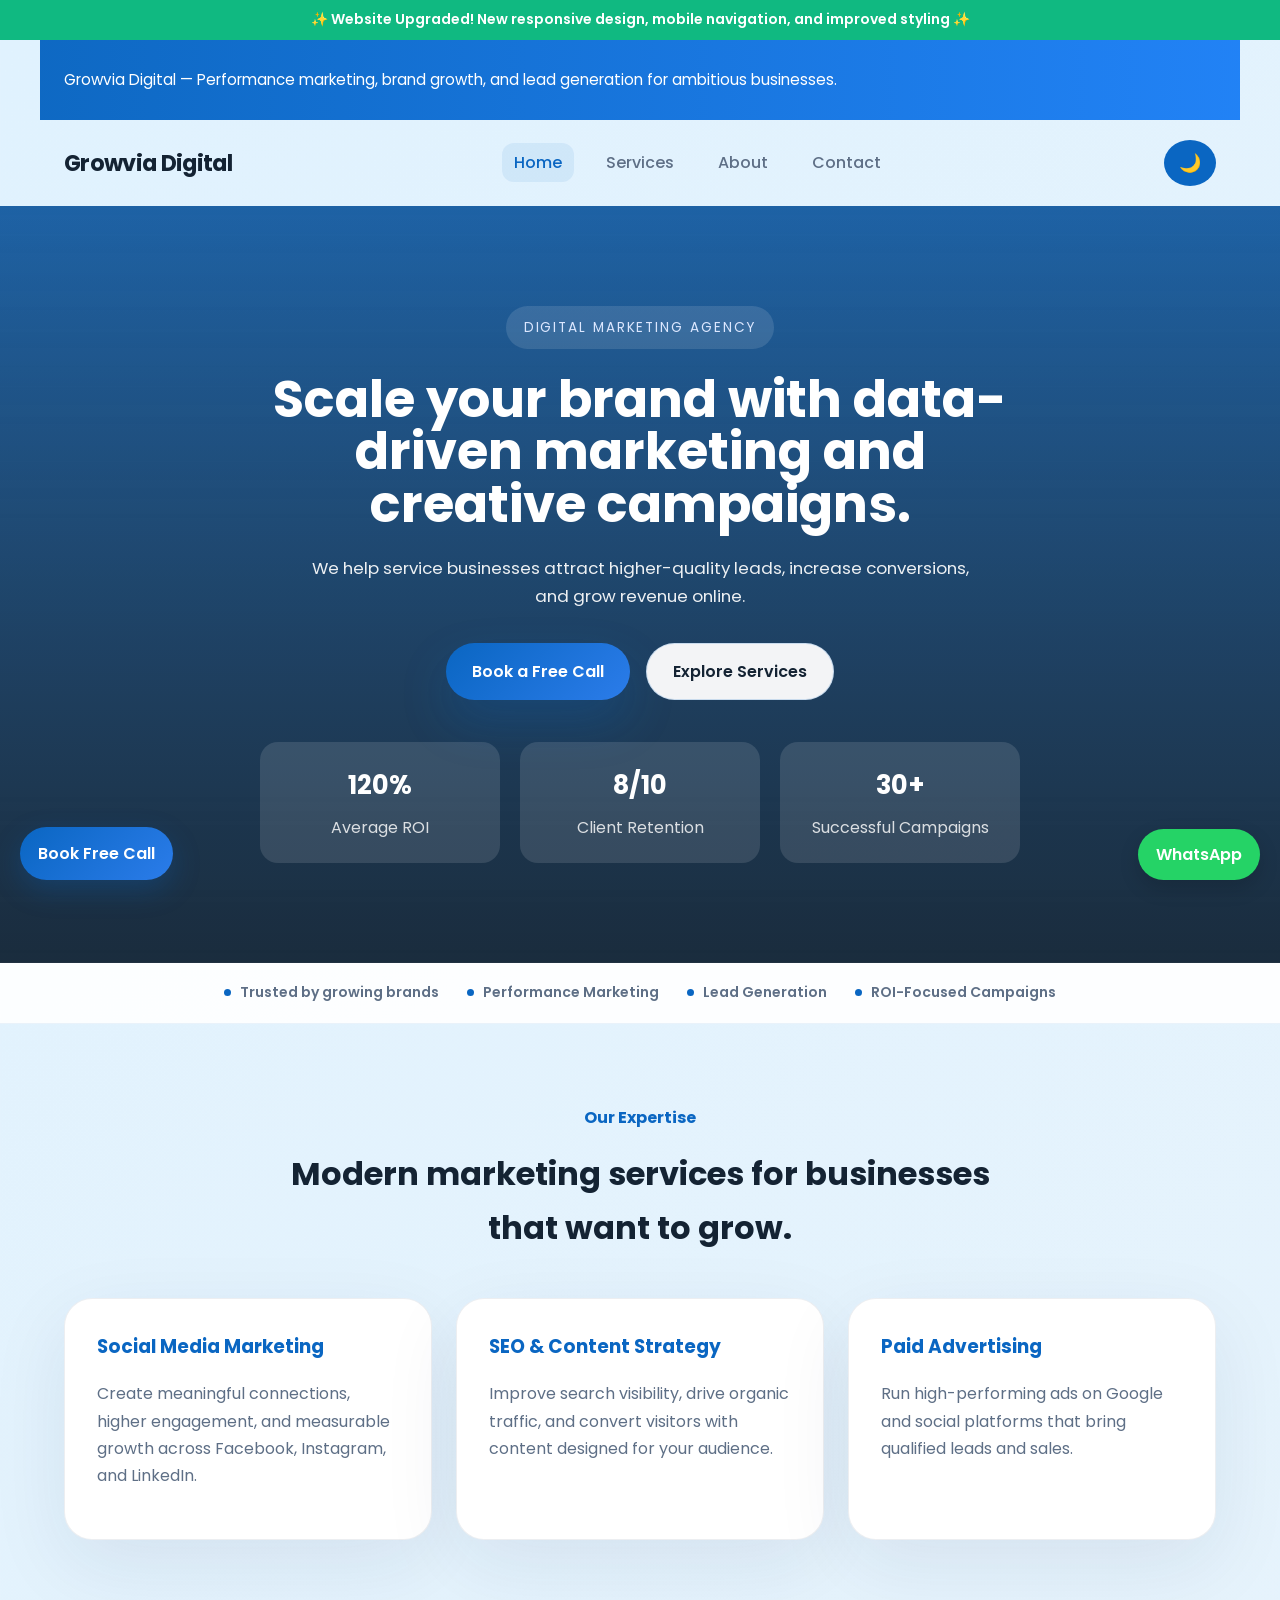
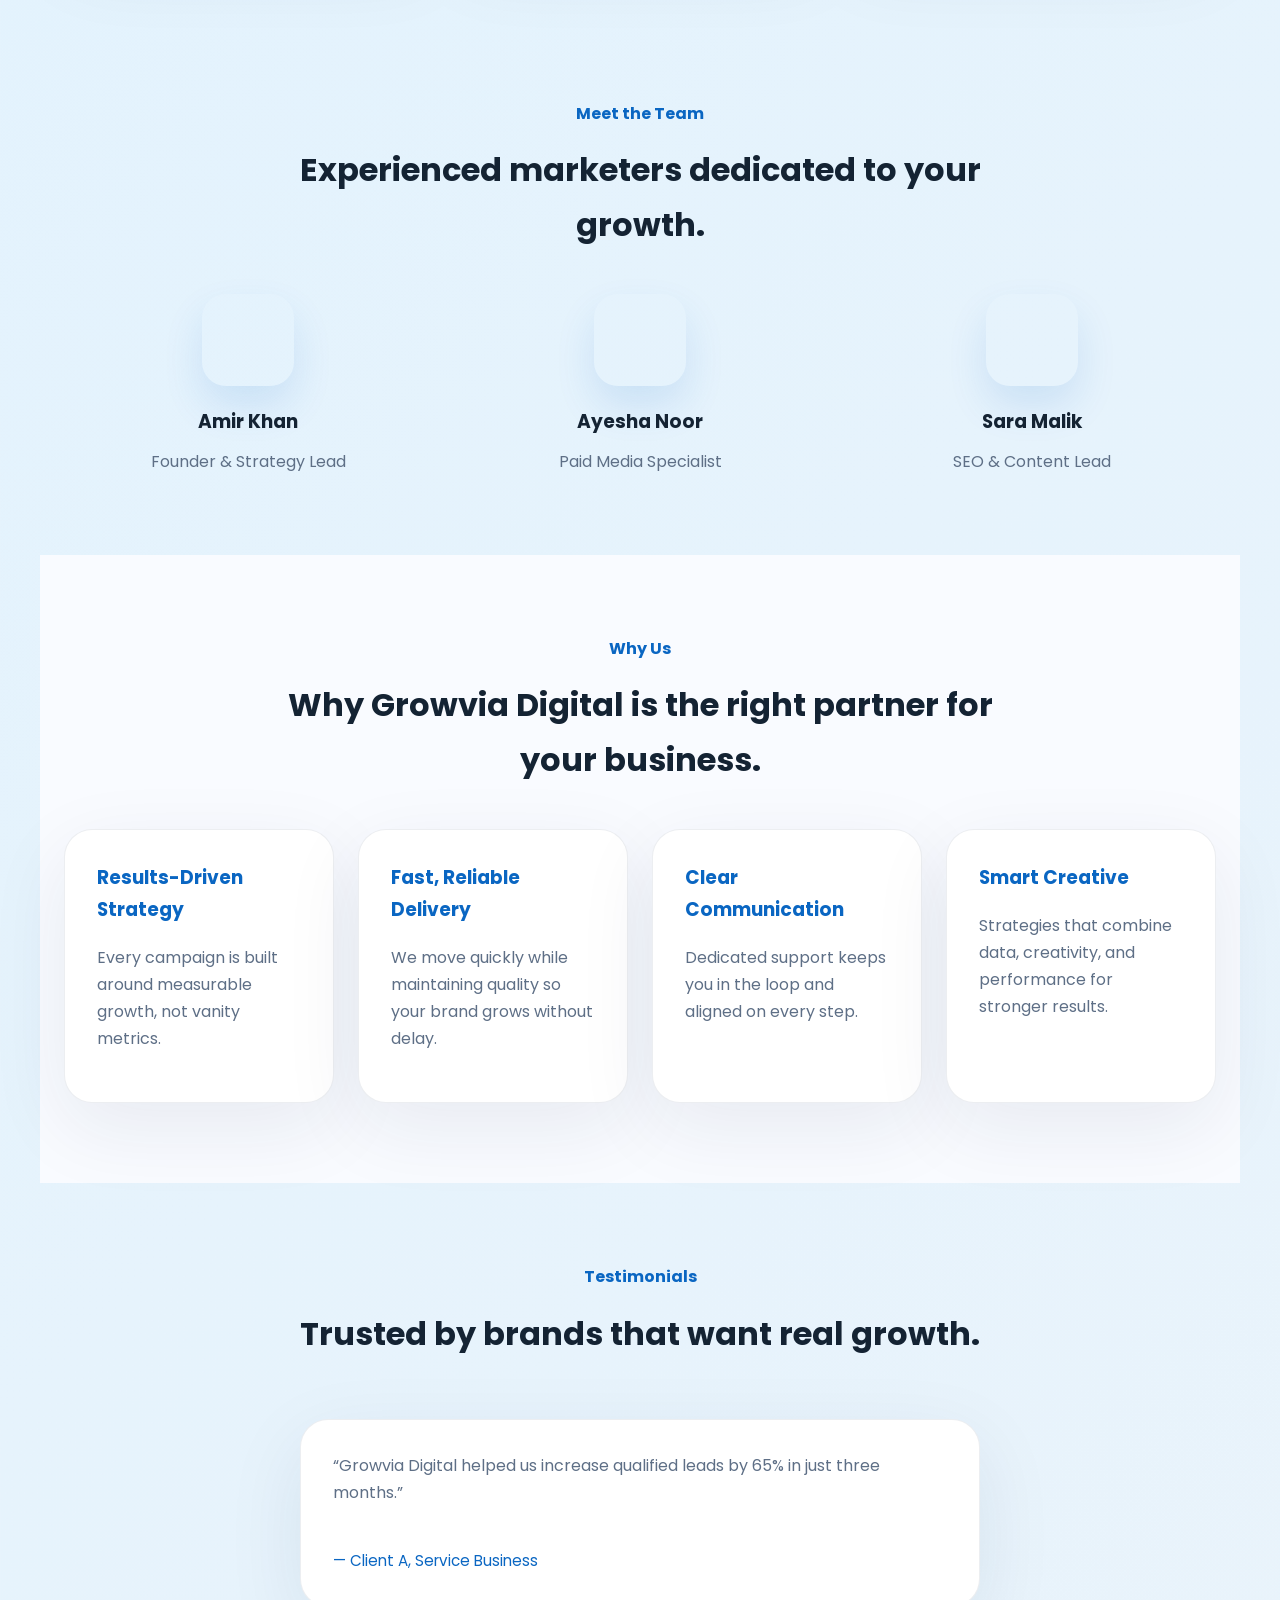
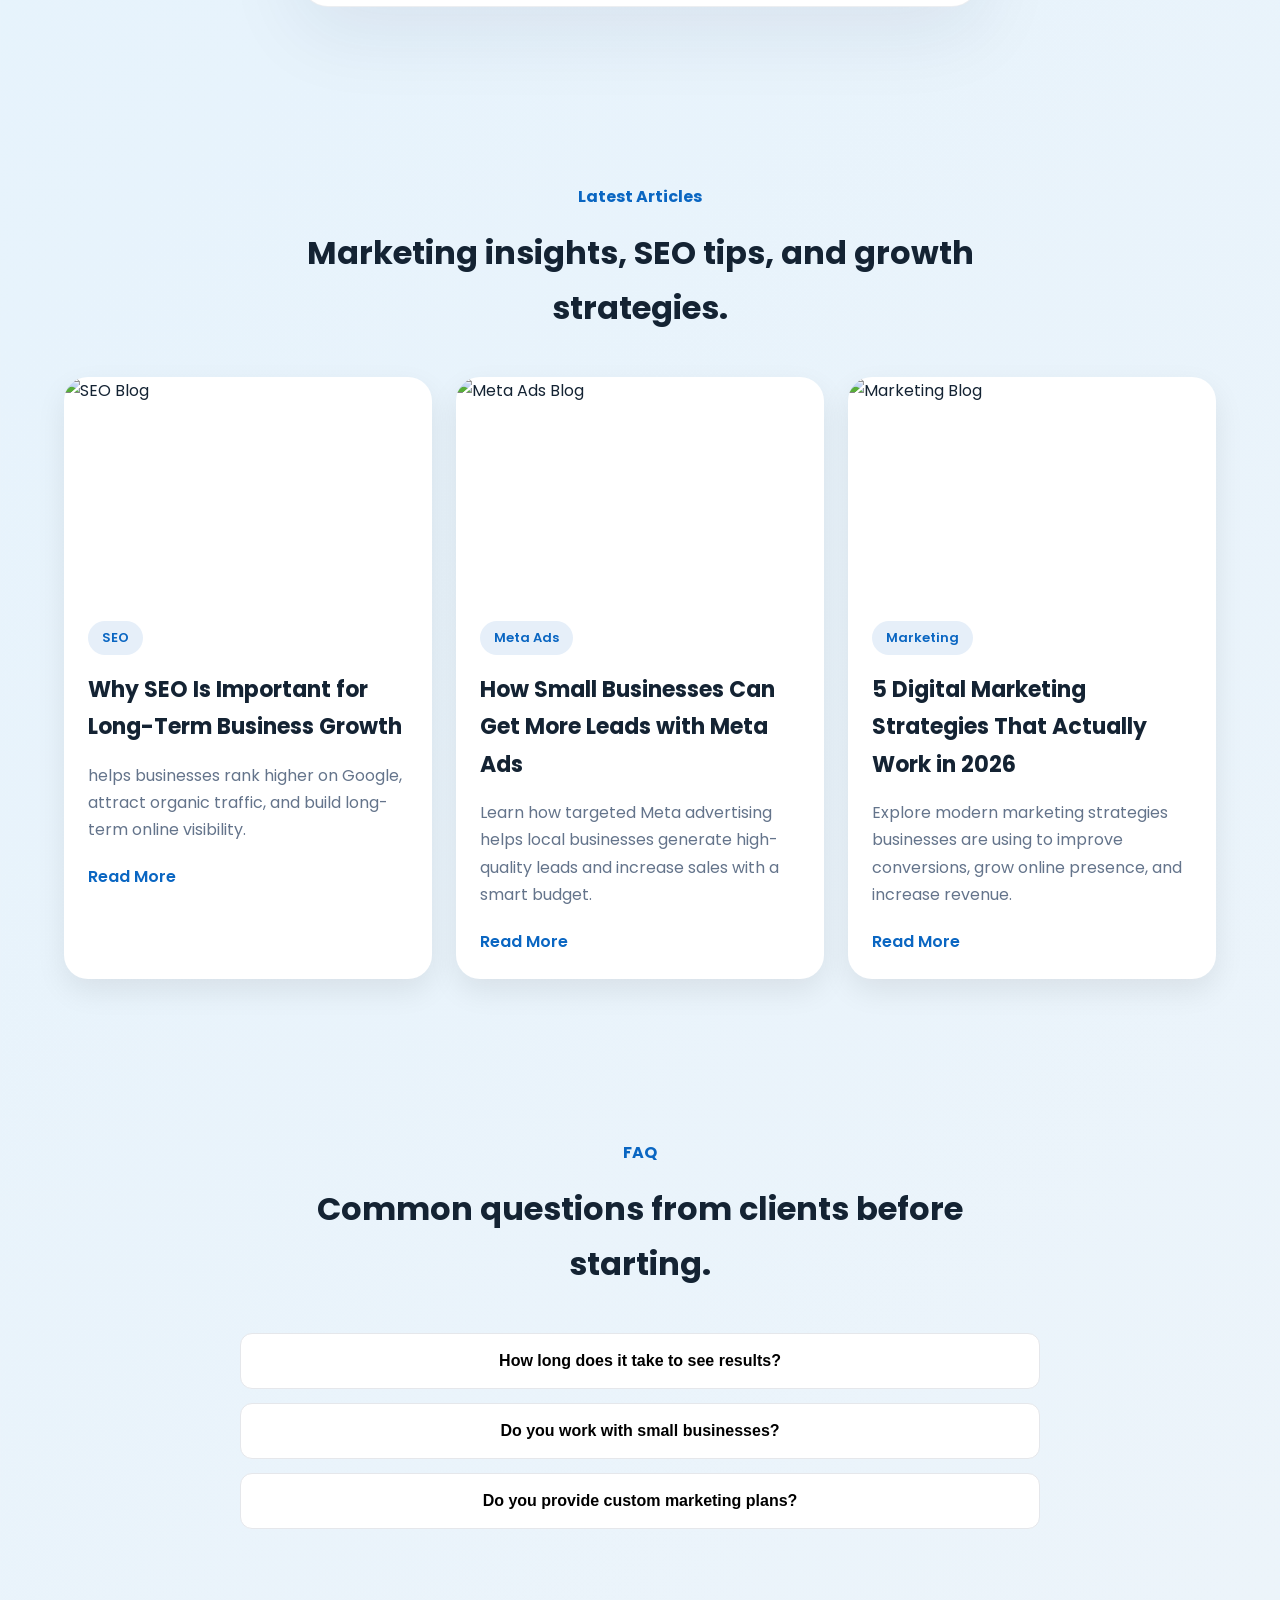
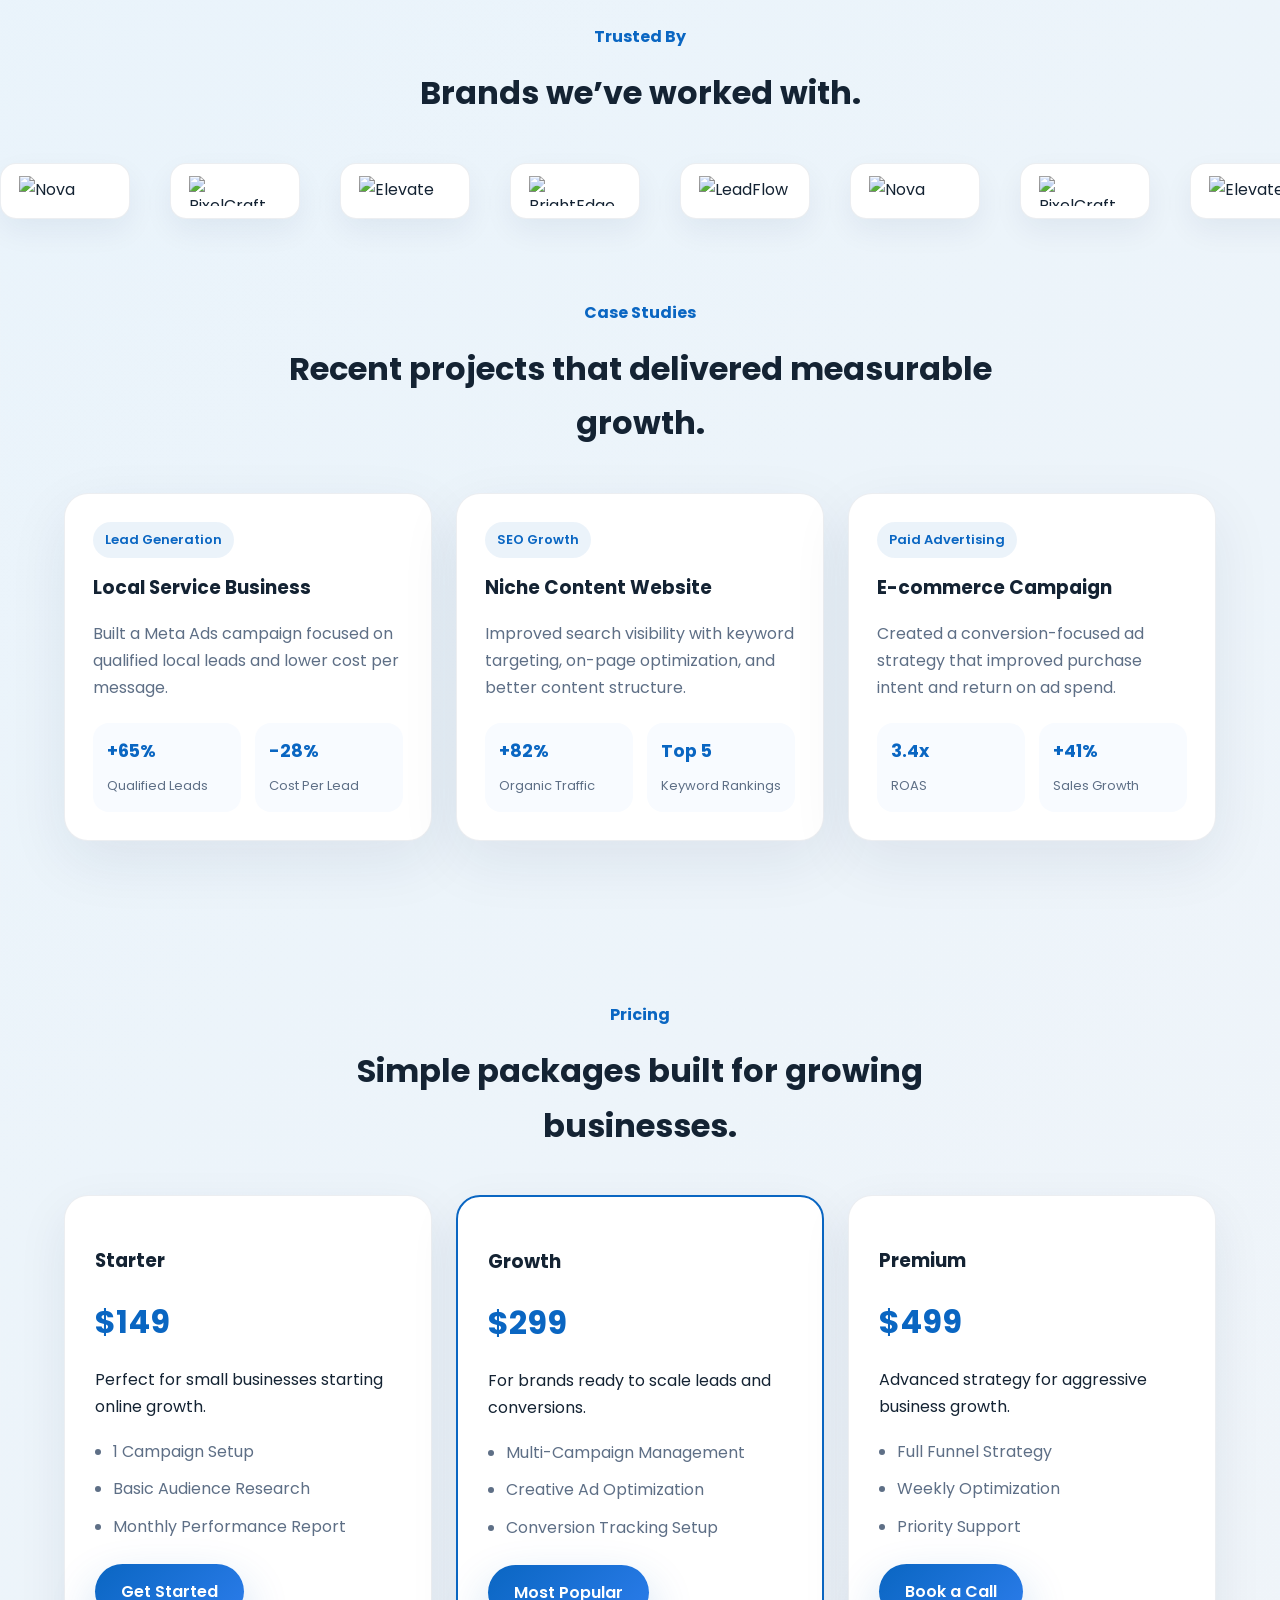
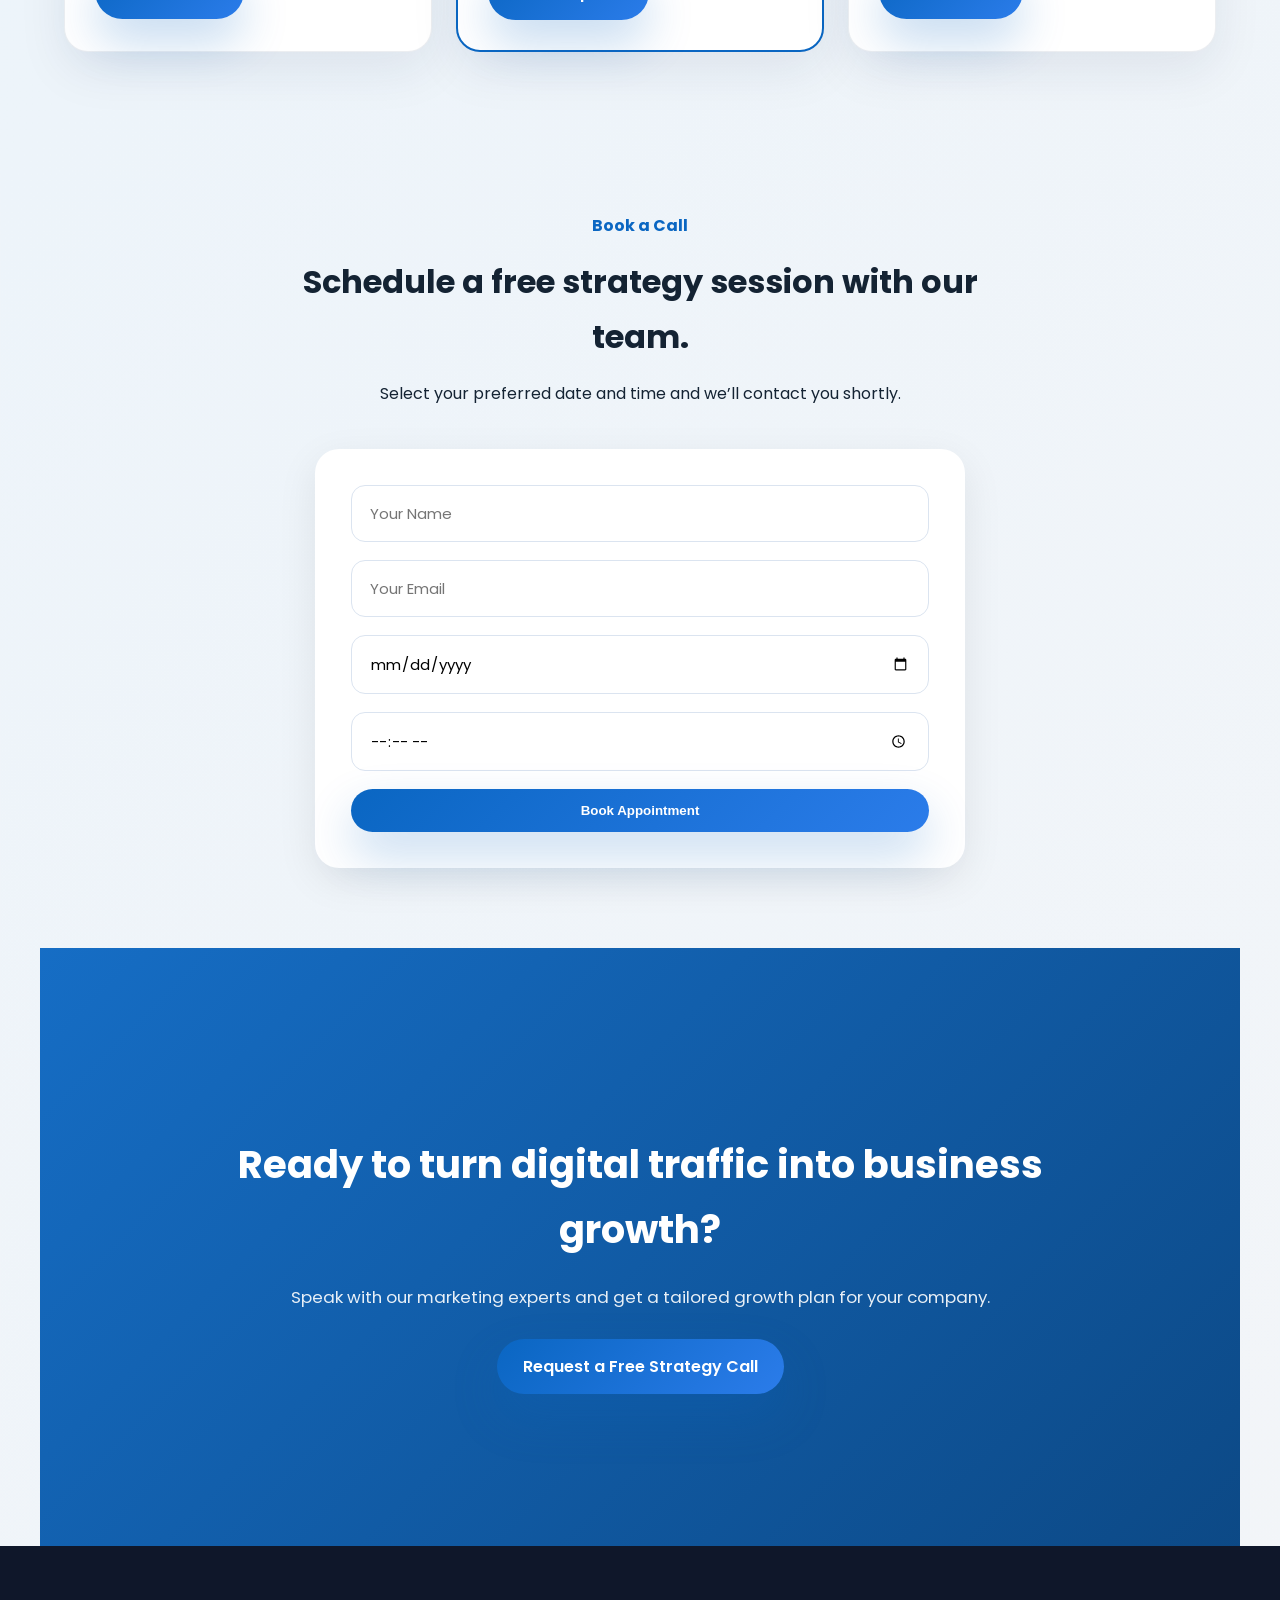
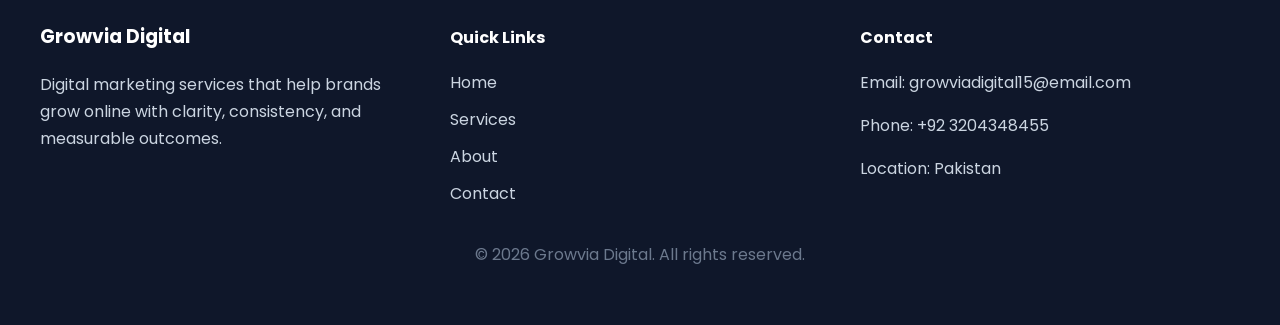
==== index.html @ 0772d3e8 "FIXED INDEX.HTML" ====
<!DOCTYPE html>
<html lang="en">
<head>
  <meta charset="UTF-8">
  <meta name="viewport" content="width=device-width, initial-scale=1.0">
  <meta name="description" content="Growvia Digital helps businesses grow online with performance marketing, SEO, and paid media services.">
  <meta name="theme-color" content="#0a66c2">
  <title>Growvia Digital | Digital Marketing Agency</title>
  <link rel="preconnect" href="https://fonts.googleapis.com">
  <link rel="preconnect" href="https://fonts.gstatic.com" crossorigin>
  <link href="https://fonts.googleapis.com/css2?family=Poppins:wght@300;400;500;600;700&display=swap" rel="stylesheet">
  <link rel="stylesheet" href="style.css?v=2">
</head>
<body>
  <div style="background: #10b981; color: white; text-align: center; padding: 8px; font-size: 14px; font-weight: 600;">
    ✨ Website Upgraded! New responsive design, mobile navigation, and improved styling ✨
  </div>
    <div class="topbar">
      <p>Growvia Digital — Performance marketing, brand growth, and lead generation for ambitious businesses.</p>
    </div>
    <nav class="navbar" aria-label="Main navigation">
      <a href="index.html" class="brand">Growvia Digital</a>
      <button class="menu-toggle" aria-label="Toggle navigation" aria-expanded="false">
        <span></span>
      </button>
      <ul class="nav-links" id="navLinks">
      <li class="dropdown"> 
      <a href="index.html" class="active">Home</a>
    <ul class="dropdown-menu">
      <li><a href="index.html#hero">Hero Section</a></li>
      <li><a href="index.html#services-preview">Services</a></li>
      <li><a href="index.html#cta">Call To Action</a></li>
    </ul>
  </li>

  <li class="dropdown">
    <a href="services.html">Services</a>
    <ul class="dropdown-menu">
      <li><a href="services.html#seo">SEO</a></li>
      <li><a href="services.html#meta-ads">Meta Ads</a></li>
      <li><a href="services.html#web-design">Web Design</a></li>
    </ul>
  </li>

  <li class="dropdown">
    <a href="about.html">About</a>
    <ul class="dropdown-menu">
      <li><a href="about.html#about-us">About Us</a></li>
      <li><a href="about.html#mission">Mission</a></li>
      <li><a href="about.html#team">Team</a></li>
    </ul>
  </li>

  <li class="dropdown">
    <a href="contact.html">Contact</a>
    <ul class="dropdown-menu">
      <li><a href="contact.html#contact-form">Form</a></li>
      <li><a href="contact.html#contact-info">Info</a></li>
      <li><a href="contact.html#map">Map</a></li>
    </ul>
  </li>
</ul>
<button class="menu-toggle" aria-label="Toggle navigation" aria-expanded="false">
  <span></span>
</button>

<button id="themeToggle" class="theme-toggle">
  🌙
</button>
    </nav>
  
  <main>
    <section id="hero" class="hero hero-home">
      <div class="hero-content">
        <span class="hero-badge">Digital Marketing Agency</span>
        <h1>Scale your brand with data-driven marketing and creative campaigns.</h1>
        <p>We help service businesses attract higher-quality leads, increase conversions, and grow revenue online.</p>
        <div class="hero-actions">
          <a href="contact.html" class="btn btn-primary">Book a Free Call</a>
          <a href="#services-preview" class="btn btn-secondary">Explore Services</a>
        </div>
        <div class="hero-stats">
  <div>
    <strong class="counter" data-target="120">0</strong>
    <span>Average ROI</span>
  </div>

  <div>
    <strong class="counter" data-target="8">0</strong>
    <span>Client Retention</span>
  </div>

  <div>
    <strong class="counter" data-target="30">0</strong>
    <span>Successful Campaigns</span>
  </div>
</div>
</section>
<section class="trust-strip reveal">
  <div class="trust-container">
    <span>Trusted by growing brands</span>
    <span>Performance Marketing</span>
    <span>Lead Generation</span>
    <span>ROI-Focused Campaigns</span>
  </div>
</section>

    <section id="services-preview" class="section reveal">
      <div class="section-header">
        <span class="section-label">Our Expertise</span>
        <h2>Modern marketing services for businesses that want to grow.</h2>
      </div>
      <div class="services-grid">
        <article class="service-card">
          <h3>Social Media Marketing</h3>
          <p>Create meaningful connections, higher engagement, and measurable growth across Facebook, Instagram, and LinkedIn.</p>
        </article>
        <article class="service-card">
          <h3>SEO & Content Strategy</h3>
          <p>Improve search visibility, drive organic traffic, and convert visitors with content designed for your audience.</p>
        </article>
        <article class="service-card">
          <h3>Paid Advertising</h3>
          <p>Run high-performing ads on Google and social platforms that bring qualified leads and sales.</p>
        </article>
      </div>
      </div>
    </section>

    <section class="section team-section reveal">
      <div class="section-header">
        <span class="section-label">Meet the Team</span>
        <h2>Experienced marketers dedicated to your growth.</h2>
      </div>
      <div class="team-grid">
        <article class="team-card">
          <div class="team-photo team-photo-1"></div>
          <h3>Amir Khan</h3>
          <p>Founder & Strategy Lead</p>
        </article>
        <article class="team-card">
          <div class="team-photo team-photo-2"></div>
          <h3>Ayesha Noor</h3>
          <p>Paid Media Specialist</p>
        </article>
        <article class="team-card">
          <div class="team-photo team-photo-3"></div>
          <h3>Sara Malik</h3>
          <p>SEO & Content Lead</p>
        </article>
      </div>
    </section>

    <section class="section why-section reveal">
      <div class="section-header">
        <span class="section-label">Why Us</span>
        <h2>Why Growvia Digital is the right partner for your business.</h2>
      </div>
      <div class="benefit-grid">
        <div class="benefit-card">
          <h3>Results-Driven Strategy</h3>
          <p>Every campaign is built around measurable growth, not vanity metrics.</p>
        </div>
        <div class="benefit-card">
          <h3>Fast, Reliable Delivery</h3>
          <p>We move quickly while maintaining quality so your brand grows without delay.</p>
        </div>
        <div class="benefit-card">
          <h3>Clear Communication</h3>
          <p>Dedicated support keeps you in the loop and aligned on every step.</p>
        </div>
        <div class="benefit-card">
          <h3>Smart Creative</h3>
          <p>Strategies that combine data, creativity, and performance for stronger results.</p>
        </div>
      </div>
    </section>

    <section class="section testimonial-section reveal">
  <div class="section-header">
    <span class="section-label">Testimonials</span>
    <h2>Trusted by brands that want real growth.</h2>
  </div>

  <div class="testimonial-slider" id="testimonialSlider">
    <blockquote class="testimonial-card active">
      <p>“Growvia Digital helped us increase qualified leads by 65% in just three months.”</p>
      <footer>— Client A, Service Business</footer>
    </blockquote>

    <blockquote class="testimonial-card">
      <p>“The campaign strategy was clear, focused, and delivered the results we needed.”</p>
      <footer>— Client B, E-commerce</footer>
    </blockquote>

    <blockquote class="testimonial-card">
      <p>“Their ad optimization reduced our cost per lead and improved overall conversions.”</p>
      <footer>— Client C, Local Brand</footer>
    </blockquote>
  </div>
</section>
<section class="section blog-section reveal" id="blog">
  <div class="section-header">
    <span class="section-label">Latest Articles</span>
    <h2>Marketing insights, SEO tips, and growth strategies.</h2>
  </div>

  <div class="blog-grid">

    <article class="blog-card">
      <div class="blog-image">
        <img src="https://images.unsplash.com/photo-1460925895917-afdab827c52f?auto=format&fit=crop&w=800&q=80" alt="SEO Blog">
      </div>

      <div class="blog-content">
        <span class="blog-tag">SEO</span>
        <h3>Why SEO Is Important for Long-Term Business Growth</h3>
        <p>helps businesses rank higher on Google, attract organic traffic, and build long-term online visibility.</p>

        <a href="#" class="blog-btn">Read More</a>
      </div>
    </article>

    <article class="blog-card">
      <div class="blog-image">
        <img src="https://images.unsplash.com/photo-1557838923-2985c318be48?auto=format&fit=crop&w=800&q=80" alt="Meta Ads Blog">
      </div>

      <div class="blog-content">
        <span class="blog-tag">Meta Ads</span>
        <h3>How Small Businesses Can Get More Leads with Meta Ads</h3>
        <p>Learn how targeted Meta advertising helps local businesses generate high-quality leads and increase sales with a smart budget.</p>

        <a href="#" class="blog-btn">Read More</a>
      </div>
    </article>

    <article class="blog-card">
      <div class="blog-image">
        <img src="https://images.unsplash.com/photo-1522202176988-66273c2fd55f?auto=format&fit=crop&w=800&q=80" alt="Marketing Blog">
      </div>

      <div class="blog-content">
        <span class="blog-tag">Marketing</span>
        <h3>5 Digital Marketing Strategies That Actually Work in 2026</h3>
        <p>Explore modern marketing strategies businesses are using to improve conversions, grow online presence, and increase revenue.</p>

        <a href="#" class="blog-btn">Read More</a>
      </div>
    </article>

  </div>
</section>
    <section class="section faq-section reveal" id="faq">
  <div class="section-header">
    <span class="section-label">FAQ</span>
    <h2>Common questions from clients before starting.</h2>
  </div>

  <div class="faq-list">
    <div class="faq-item">
      <button class="faq-question">How long does it take to see results?</button>
      <div class="faq-answer">
        <p>Paid campaigns can start generating results quickly, while SEO usually takes longer depending on competition and goals.</p>
      </div>
    </div>

    <div class="faq-item">
      <button class="faq-question">Do you work with small businesses?</button>
      <div class="faq-answer">
        <p>Yes. We work with startups, local businesses, and growing brands that want measurable digital growth.</p>
      </div>
    </div>

    <div class="faq-item">
      <button class="faq-question">Do you provide custom marketing plans?</button>
      <div class="faq-answer">
        <p>Yes. Every strategy is built around your business goals, audience, and budget.</p>
      </div>
    </div>
  </div>
</section>
  <div class="section-header">
    <span class="section-label">Trusted By</span>
    <h2>Brands we’ve worked with.</h2>
  </div>

  <div class="logo-track">
  <img src="images/logo-1.png" alt="Nova Media">
  <img src="images/logo-2.png" alt="PixelCraft">
  <img src="images/logo-3.png" alt="Elevate Studio">
  <img src="images/logo-4.png" alt="BrightEdge">
  <img src="images/logo-5.png" alt="LeadFlow">

  <img src="images/logo-1.png" alt="Nova Media">
  <img src="images/logo-2.png" alt="PixelCraft">
  <img src="images/logo-3.png" alt="Elevate Studio">
  <img src="images/logo-4.png" alt="BrightEdge">
  <img src="images/logo-5.png" alt="LeadFlow">
</div>
</section>
<section class="section portfolio-section reveal" id="portfolio">
  <div class="section-header">
    <span class="section-label">Case Studies</span>
    <h2>Recent projects that delivered measurable growth.</h2>
  </div>

  <div class="portfolio-grid">
    <article class="portfolio-card">
      <span class="portfolio-tag">Lead Generation</span>
      <h3>Local Service Business</h3>
      <p>Built a Meta Ads campaign focused on qualified local leads and lower cost per message.</p>

      <div class="portfolio-results">
        <div>
          <strong>+65%</strong>
          <span>Qualified Leads</span>
        </div>
        <div>
          <strong>-28%</strong>
          <span>Cost Per Lead</span>
        </div>
      </div>
    </article>

    <article class="portfolio-card">
      <span class="portfolio-tag">SEO Growth</span>
      <h3>Niche Content Website</h3>
      <p>Improved search visibility with keyword targeting, on-page optimization, and better content structure.</p>

      <div class="portfolio-results">
        <div>
          <strong>+82%</strong>
          <span>Organic Traffic</span>
        </div>
        <div>
          <strong>Top 5</strong>
          <span>Keyword Rankings</span>
        </div>
      </div>
    </article>

    <article class="portfolio-card">
      <span class="portfolio-tag">Paid Advertising</span>
      <h3>E-commerce Campaign</h3>
      <p>Created a conversion-focused ad strategy that improved purchase intent and return on ad spend.</p>

      <div class="portfolio-results">
        <div>
          <strong>3.4x</strong>
          <span>ROAS</span>
        </div>
        <div>
          <strong>+41%</strong>
          <span>Sales Growth</span>
        </div>
      </div>
    </article>
  </div>
</section>
<section class="section pricing-section reveal" id="pricing">
  <div class="section-header">
    <span class="section-label">Pricing</span>
    <h2>Simple packages built for growing businesses.</h2>
  </div>

  <div class="pricing-grid">
    <article class="pricing-card">
      <h3>Starter</h3>
      <p class="pricing-price">$149</p>
      <p>Perfect for small businesses starting online growth.</p>
      <ul>
        <li>1 Campaign Setup</li>
        <li>Basic Audience Research</li>
        <li>Monthly Performance Report</li>
      </ul>
      <a href="contact.html" class="btn btn-primary">Get Started</a> 
    </article>

    <article class="pricing-card featured">
      <h3>Growth</h3>
      <p class="pricing-price">$299</p>
      <p>For brands ready to scale leads and conversions.</p>
      <ul>
        <li>Multi-Campaign Management</li>
        <li>Creative Ad Optimization</li>
        <li>Conversion Tracking Setup</li>
      </ul>
      <a href="contact.html" class="btn btn-primary">Most Popular</a>
    </article>

    <article class="pricing-card">
      <h3>Premium</h3>
      <p class="pricing-price">$499</p>
      <p>Advanced strategy for aggressive business growth.</p>
      <ul>
        <li>Full Funnel Strategy</li>
        <li>Weekly Optimization</li>
        <li>Priority Support</li>
      </ul>
      <a href="contact.html" class="btn btn-primary">Book a Call</a>
    </article>
  </div>
</section>
<section class="section booking-section reveal" id="booking">
  <div class="section-header">
    <span class="section-label">Book a Call</span>
    <h2>Schedule a free strategy session with our team.</h2>
    <p>Select your preferred date and time and we’ll contact you shortly.</p>
  </div>

  <div class="booking-card">
    <form class="booking-form">
      <input type="text" placeholder="Your Name" required>

      <input type="email" placeholder="Your Email" required>

      <input type="date" required>

      <input type="time" required>

      <button type="submit" class="btn btn-primary">
        Book Appointment
      </button>
    </form>
  </div>
</section>

    <section id="cta" class="section cta-panel reveal">
      <div class="cta-content">
        <h2>Ready to turn digital traffic into business growth?</h2>
        <p>Speak with our marketing experts and get a tailored growth plan for your company.</p>
        <a href="contact.html" class="btn btn-primary">Request a Free Strategy Call</a>
      </div>
    </section>
  </main>

  <footer class="site-footer">
    <div class="footer-grid">
      <div>
        <h3>Growvia Digital</h3>
        <p>Digital marketing services that help brands grow online with clarity, consistency, and measurable outcomes.</p>
      </div>
      <div>
        <h4>Quick Links</h4>
        <a href="index.html">Home</a>
        <a href="services.html">Services</a>
        <a href="about.html">About</a>
        <a href="contact.html">Contact</a>
      </div>
      <div>
        <h4>Contact</h4>
        <p>Email: growviadigital15@email.com</p>
        <p>Phone: +92 3204348455</p>
        <p>Location: Pakistan</p>
      </div>
    </div>
    <p class="footer-note">© 2026 Growvia Digital. All rights reserved.</p>
  </footer>
  <button id="backToTop" class="back-to-top" aria-label="Back to top">
  ↑
</button>
  <a href="https://wa.me/923204348455" class="whatsapp-float" target="_blank" aria-label="Chat on WhatsApp">
  WhatsApp
</a>
<a href="contact.html" class="sticky-call-btn">
  Book Free Call
</a>
  <script>
  const menuToggle = document.querySelector('.menu-toggle');
  const navLinks = document.getElementById('navLinks');
  const navbar = document.querySelector('.navbar');

  if (menuToggle && navLinks) {
    menuToggle.addEventListener('click', () => {
      const isOpen = navLinks.classList.toggle('open');
      menuToggle.setAttribute('aria-expanded', isOpen);
    });
  }

  document.querySelectorAll('a[href*="#"]').forEach(link => {
    link.addEventListener('click', function (e) {
      const href = this.getAttribute('href');

      if (href.includes('#')) {
        const id = href.split('#')[1];
        const target = document.getElementById(id);

        if (target && window.location.pathname === this.pathname) {
          e.preventDefault();

          target.scrollIntoView({
            behavior: 'smooth',
            block: 'start'
          });

          if (navLinks) {
            navLinks.classList.remove('open');
          }

          if (menuToggle) {
            menuToggle.setAttribute('aria-expanded', false);
          }
        }
      }
    });
  });

  window.addEventListener('scroll', () => {
    if (!navbar) return;

    if (window.scrollY > 20) {
      navbar.classList.add('scrolled');
    } else {
      navbar.classList.remove('scrolled');
    }
  });
  const counters = document.querySelectorAll('.counter');

const runCounters = () => {
  counters.forEach(counter => {
    const target = +counter.getAttribute('data-target');
    const speed = 50;

    const updateCount = () => {
      const count = +counter.innerText;
      const increment = Math.ceil(target / speed);

      if (count < target) {
        counter.innerText = count + increment > target ? target : count + increment;
        setTimeout(updateCount, 35);
      } else {
        if (target === 120) {
          counter.innerText = target + '%';
        } else if (target === 8) {
          counter.innerText = target + '/10';
        } else if (target === 30) {
          counter.innerText = target + '+';
        }
      }
    };

    updateCount();
  });
};

window.addEventListener('load', runCounters);
const faqItems = document.querySelectorAll('.faq-item');

faqItems.forEach(item => {
  const question = item.querySelector('.faq-question');

  question.addEventListener('click', () => {
    item.classList.toggle('active');
  });
});
const revealElements = document.querySelectorAll('.reveal');

const revealOnScroll = () => {
  revealElements.forEach(element => {
    const elementTop = element.getBoundingClientRect().top;

    if (elementTop < window.innerHeight - 80) {
      element.classList.add('active');
    }
  });
};

window.addEventListener('scroll', revealOnScroll);
window.addEventListener('load', revealOnScroll);
const backToTop = document.getElementById('backToTop');

window.addEventListener('scroll', () => {
  if (!backToTop) return;

  if (window.scrollY > 250) {
    backToTop.classList.add('show');
  } else {
    backToTop.classList.remove('show');
  }
});

if (backToTop) {
  backToTop.addEventListener('click', () => {
    window.scrollTo({
      top: 0,
      behavior: 'smooth'
    });
  });
}

const testimonialSlider = document.getElementById('testimonialSlider');

if (testimonialSlider) {
  const testimonialCards = testimonialSlider.querySelectorAll('.testimonial-card');

  if (testimonialCards.length > 1) {
    let testimonialIndex = 0;

    setInterval(() => {
      testimonialCards[testimonialIndex].classList.remove('active');

      testimonialIndex = (testimonialIndex + 1) % testimonialCards.length;

      testimonialCards[testimonialIndex].classList.add('active');
    }, 3500);
  }
}
/* DARK MODE */

const themeToggle = document.getElementById('themeToggle');

if (themeToggle) {
  themeToggle.addEventListener('click', () => {
    document.body.classList.toggle('dark-mode');

    if (document.body.classList.contains('dark-mode')) {
      themeToggle.innerHTML = '☀️';
    } else {
      themeToggle.innerHTML = '🌙';
    }
  });
}
const bookingForm = document.querySelector('.booking-form');

if (bookingForm) {
  bookingForm.addEventListener('submit', (e) => {
    e.preventDefault();

    alert('Your booking request has been submitted successfully!');

    bookingForm.reset();
  });
}
</script>
</body>
</html>
---- style.css ----
:root {
  --background: #f3f5f8;
  --surface: #ffffff;
  --surface-strong: #f9fbff;
  --primary: #0a66c2;
  --primary-dark: #003e7e;
  --text: #142333;
  --muted: #5e6f86;
  --border: rgba(20, 40, 80, 0.08);
  --shadow: 0 24px 80px rgba(20, 40, 80, 0.08);
}

* {
  box-sizing: border-box;
}

html {
  scroll-behavior: smooth;
}

body {
  margin: 0;
  font-family: 'Poppins', sans-serif;
  font-weight: 400;
  color: var(--text);
  background: linear-gradient(135deg, #e0f2fe 0%, #f3f5f8 100%);
  line-height: 1.7;
}

img,
iframe {
  max-width: 100%;
  display: block;
}

a {
  color: inherit;
  text-decoration: none;
}

button,
.btn {
  display: inline-flex;
  align-items: center;
  justify-content: center;
  padding: 14px 26px;
  border-radius: 999px;
  border: none;
  font-weight: 600;
  cursor: pointer;
  transition: transform 0.25s ease, box-shadow 0.25s ease, background-color 0.25s ease;
}

button:hover,
.btn:hover {
  transform: translateY(-2px);
}

.btn-primary {
  background: linear-gradient(135deg, #0a66c2, #2b7cea);
  color: white;
  box-shadow: 0 22px 48px rgba(10, 102, 194, 0.24);
}

.btn-secondary {
  background: rgba(255, 255, 255, 0.95);
  color: var(--text);
  border: 1px solid rgba(10, 102, 194, 0.18);
}

.site-header {
  background: white;
  box-shadow: 0 10px 30px rgba(15, 23, 42, 0.08);
  position: sticky;
  top: 0;
  z-index: 20;
}

.topbar {
  background: linear-gradient(90deg, rgba(10, 102, 194, 0.98), rgba(23, 124, 245, 0.95));
  color: white;
}

.menu-toggle {
  display: none;
  border: 1px solid rgba(255, 255, 255, 0.18);
  background: rgba(255, 255, 255, 0.12);
  color: white;
  width: 46px;
  height: 46px;
  border-radius: 16px;
  align-items: center;
  justify-content: center;
  cursor: pointer;
}

.menu-toggle span {
  display: inline-block;
  width: 22px;
  height: 2px;
  background: var(--text);
  position: relative;
}

.menu-toggle span::before,
.menu-toggle span::after {
  content: '';
  position: absolute;
  left: 0;
  width: 22px;
  height: 2px;
  background: var(--text);
}

.menu-toggle span::before {
  top: -7px;
}

.menu-toggle span::after {
  top: 7px;
}

.nav-links {
  display: flex;
  flex-wrap: wrap;
  gap: 20px;
  list-style: none;
  margin: 0;
  padding: 0;
  transition: max-height 0.3s ease, opacity 0.3s ease;
}

.nav-links.open {
  display: flex;
  max-height: 600px;
  opacity: 1;
}

.topbar {
  max-width: 1200px;
  margin: 0 auto;
  padding: 12px 24px;
  font-size: 0.95rem;
}

.navbar {
  max-width: 1200px;
  margin: 0 auto;
  padding: 20px 24px;
  display: flex;
  align-items: center;
  justify-content: space-between;
  gap: 20px;
}

.brand {
  font-size: 1.4rem;
  font-weight: 700;
  letter-spacing: -0.03em;
  color: var(--text);
}

.nav-links {
  display: flex;
  flex-wrap: wrap;
  gap: 20px;
  list-style: none;
  margin: 0;
  padding: 0;
}

.nav-links a {
  color: var(--muted);
  font-weight: 500;
  padding: 8px 12px;
  border-radius: 12px;
}

.nav-links a.active,
.nav-links a:hover {
  color: var(--primary);
  background: rgba(10, 102, 194, 0.08);
}

.hero {
  position: relative;
  display: flex;
  align-items: center;
  justify-content: center;
  min-height: 72vh;
  padding: 100px 24px;
  text-align: center;
  color: white;
  background-image: linear-gradient(180deg, rgba(10, 102, 194, 0.88), rgba(0, 56, 112, 0.72)), url('https://images.unsplash.com/photo-1494526585095-c41746248156?auto=format&fit=crop&w=1400&q=80');
  background-size: cover;
  background-position: center;
}

.hero::before {
  content: '';
  position: absolute;
  inset: 0;
  background: linear-gradient(180deg, rgba(0, 0, 0, 0.18), rgba(0, 0, 0, 0.6));
}

.hero-content {
  position: relative;
  z-index: 1;
  max-width: 760px;
}

.hero-badge {
  display: inline-block;
  margin-bottom: 24px;
  padding: 10px 18px;
  border-radius: 999px;
  background: rgba(255, 255, 255, 0.12);
  color: #dce7ff;
  text-transform: uppercase;
  font-size: 0.85rem;
  letter-spacing: 0.14em;
}

.hero h1 {
  font-size: clamp(2.6rem, 4vw, 4.2rem);
  line-height: 1.02;
  margin: 0 0 24px;
}

.hero p {
  font-size: 1.05rem;
  max-width: 680px;
  margin: 0 auto 32px;
  color: rgba(255, 255, 255, 0.92);
}

.hero-actions {
  display: flex;
  justify-content: center;
  flex-wrap: wrap;
  gap: 16px;
  margin-bottom: 42px;
}

.hero-stats {
  display: grid;
  grid-template-columns: repeat(3, minmax(120px, 1fr));
  gap: 20px;
  margin-top: 16px;
}

.hero-stats div {
  background: rgba(255, 255, 255, 0.12);
  padding: 22px;
  border-radius: 18px;
}

.hero-stats strong {
  display: block;
  font-size: 1.6rem;
  margin-bottom: 6px;
}

.hero-stats span {
  color: rgba(255, 255, 255, 0.82);
}

.section {
  padding: 80px 24px;
  max-width: 1200px;
  margin: 0 auto;
}

.section-header {
  max-width: 720px;
  margin: 0 auto 42px;
  text-align: center;
}

.section-label {
  display: block;
  color: var(--primary);
  font-weight: 700;
  margin-bottom: 16px;
}

.section-header h2 {
  font-size: clamp(2rem, 2.5vw, 2.8rem);
  margin: 0;
}

.services-grid,
.benefit-grid,
.testimonial-grid,
.about-grid,
.contact-grid {
  display: grid;
  gap: 24px;
}

.services-grid {
  grid-template-columns: repeat(auto-fit, minmax(260px, 1fr));
}

.benefit-grid {
  grid-template-columns: repeat(auto-fit, minmax(250px, 1fr));
}

.about-grid {
  grid-template-columns: repeat(auto-fit, minmax(240px, 1fr));
}

.contact-grid {
  grid-template-columns: 1.3fr 1fr;
}

.contact-form-card form {
  display: grid;
  gap: 18px;
}

.contact-form-card label {
  display: grid;
  gap: 10px;
  font-weight: 500;
  color: var(--text);
}

.contact-form-card input,
.contact-form-card textarea {
  width: 100%;
  border: 1px solid var(--border);
  background: var(--surface-strong);
  color: var(--text);
  border-radius: 18px;
  padding: 16px 18px;
  font: inherit;
}

.contact-form-card input:focus,
.contact-form-card textarea:focus,
.btn:focus {
  outline: 3px solid rgba(10, 102, 194, 0.18);
  outline-offset: 2px;
}

.map-card {
  border-radius: 28px;
  overflow: hidden;
  box-shadow: var(--shadow);
}

.map-frame {
  width: 100%;
  min-height: 260px;
  border: 0;
}

.footer-note {
  margin-top: 42px;
  opacity: 0.7;
}

.testimonial-grid {
  grid-template-columns: repeat(auto-fit, minmax(260px, 1fr));
}

.service-card,
.benefit-card,
.about-card,
.contact-card,
.testimonial-card {
  background: var(--surface);
  border: 1px solid var(--border);
  border-radius: 28px;
  padding: 32px;
  box-shadow: var(--shadow);
  transition: transform 0.3s ease, box-shadow 0.3s ease, border-color 0.3s ease;
}

.service-card:hover,
.benefit-card:hover,
.about-card:hover,
.contact-card:hover,
.testimonial-card:hover {
  transform: translateY(-8px);
  box-shadow: 0 30px 80px rgba(20, 40, 80, 0.12);
  border-color: rgba(10, 102, 194, 0.18);
}

.service-card h3,
.benefit-card h3,
.about-card h3,
.contact-card h3,
.testimonial-card h3 {
  margin-top: 0;
  margin-bottom: 18px;
  color: var(--primary);
}

.service-card p,
.benefit-card p,
.about-card p,
.contact-card p,
.testimonial-card p {
  color: var(--muted);
  margin: 0 0 18px;
}

.service-card ul,
.about-card ul {
  padding-left: 18px;
  margin: 0;
  color: var(--muted);
}

.service-card li,
.about-card li {
  margin-bottom: 10px;
}

.why-section {
  background: var(--surface-strong);
}

.testimonial-card {
  display: flex;
  flex-direction: column;
  justify-content: space-between;
}

.testimonial-card footer {
  margin-top: 24px;
  font-size: 0.95rem;
  color: var(--primary);
}

@keyframes fadeUp {
  from {
    opacity: 0;
    transform: translateY(24px);
  }
  to {
    opacity: 1;
    transform: translateY(0);
  }
}



.team-grid {
  display: grid;
  gap: 24px;
  grid-template-columns: repeat(auto-fit, minmax(240px, 1fr));
}

.team-card {
  text-align: center;
}

.team-photo {
  width: 92px;
  height: 92px;
  margin: 0 auto 20px;
  border-radius: 24px;
  background-size: cover;
  background-position: center;
  box-shadow: 0 20px 40px rgba(10, 102, 194, 0.12);
}

.team-photo-1 {
  background-image: url('https://picsum.photos/92/92?random=1');
}

.team-photo-2 {
  background-image: url('https://picsum.photos/92/92?random=2');
}

.team-photo-3 {
  background-image: url('https://picsum.photos/92/92?random=3');
}

.team-card h3 {
  margin-bottom: 10px;
}

.team-card p {
  margin: 0;
  color: var(--muted);
}

.hero {
  will-change: opacity, transform;
}

.navbar {
  flex-wrap: wrap;
}

.nav-links {
  justify-content: flex-end;
}

@media (max-width: 980px) {
  .hero {
    padding: 72px 20px;
  }

  .hero-stats {
    grid-template-columns: 1fr;
  }

  .nav-links {
    justify-content: center;
  }
}

@media (max-width: 820px) {
  .navbar {
    flex-direction: row;
    align-items: center;
    justify-content: space-between;
  }

  .menu-toggle {
    display: inline-flex;
  }

  .nav-links {
    width: 100%;
    justify-content: center;
    gap: 14px;
    display: none;
    max-height: 0;
    overflow: hidden;
    opacity: 0;
    flex-direction: column;
    align-items: stretch;
    background: white;
    padding: 14px 0;
    border-radius: 24px;
    box-shadow: 0 20px 60px rgba(15, 23, 42, 0.08);
  }

  .nav-links.open {
    display: flex;
    opacity: 1;
    max-height: 480px;
  }

  .nav-links a {
    width: 100%;
    padding: 12px 18px;
    text-align: center;
  }

  .hero h1 {
    font-size: 2.45rem;
  }

  .hero p {
    font-size: 1rem;
  }

  .hero-actions {
    gap: 14px;
  }

  .section {
    padding: 60px 20px;
  }

  .contact-grid {
    grid-template-columns: 1fr;
  }
}

@media (max-width: 640px) {
  .hero {
    min-height: 60vh;
    padding: 48px 18px;
  }

  .hero-actions {
    flex-direction: column;
  }

  .hero h1 {
    font-size: 2.2rem;
  }

  .section-header h2 {
    font-size: 1.9rem;
  }

  .team-grid {
    gap: 22px;
  }

  .team-photo {
    width: 80px;
    height: 80px;
  }
}

.cta-panel {
  background: linear-gradient(135deg, rgba(10, 102, 194, 0.95), rgba(0, 64, 128, 0.95));
  color: white;
}

.cta-panel .cta-content {
  text-align: center;
  padding: 72px 24px;
  max-width: 860px;
  margin: 0 auto;
}

.cta-panel h2 {
  font-size: clamp(2rem, 3vw, 3rem);
  margin-bottom: 20px;
}

.cta-panel p {
  color: rgba(255, 255, 255, 0.9);
  margin-bottom: 28px;
  font-size: 1.05rem;
}

.contact-section .contact-card {
  background: var(--surface);
}

.contact-form-card form {
  display: grid;
  gap: 18px;
}

.contact-form-card label {
  display: grid;
  gap: 10px;
  font-weight: 500;
  color: var(--text);
}

.contact-form-card input,
.contact-form-card textarea {
  width: 100%;
  padding: 16px 18px;
  border-radius: 16px;
  border: 1px solid var(--border);
  background: #f8fbff;
  color: var(--text);
}

.contact-form-card textarea {
  resize: vertical;
}

.map-card {
  border-radius: 24px;
  overflow: hidden;
  box-shadow: var(--shadow);
  border: 1px solid var(--border);
  background: white;
}

.map-frame {
  width: 100%;
  min-height: 320px;
  border: 0;
}

.map-card a {
  display: block;
  padding: 16px;
  background: #f8fbff;
  color: var(--primary);
  font-weight: 600;
}

.site-footer {
  background: #0f172a;
  color: #cbd5e1;
  padding: 56px 24px;
}

.footer-grid {
  display: grid;
  gap: 30px;
  grid-template-columns: repeat(auto-fit, minmax(220px, 1fr));
  max-width: 1200px;
  margin: 0 auto 24px;
}

.site-footer h3,
.site-footer h4 {
  color: white;
  margin-bottom: 18px;
}

.site-footer a {
  display: block;
  margin-bottom: 10px;
  color: #cbd5e1;
}

.footer-note {
  text-align: center;
  color: #94a3b8;
  margin: 0;
}

@media (max-width: 980px) {
  .hero {
    padding: 72px 20px;
  }

  .hero-stats {
    grid-template-columns: 1fr;
  }

  .nav-links {
    justify-content: center;
  }
}

@media (max-width: 820px) {
  .navbar {
    flex-direction: column;
    align-items: flex-start;
  }

  .hero h1 {
    font-size: 2.6rem;
  }

  .section {
    padding: 60px 20px;
  }

  .contact-grid {
    grid-template-columns: 1fr;
  }
}

@media (max-width: 640px) {
  .hero {
    min-height: 60vh;
    padding: 48px 18px;
  }

  .hero-actions {
    flex-direction: column;
  }

  .hero h1 {
    font-size: 2.4rem;
  }

  .section-header h2 {
    font-size: 2rem;
  }
}
.dropdown {
  position: relative;
}

.dropdown-menu {
  position: absolute;
  top: calc(100% + 8px);
  left: 0;
  min-width: 220px;
  background: #ffffff;
  border-radius: 12px;
  padding: 8px 0;
  list-style: none;
  box-shadow: 0 18px 45px rgba(0, 0, 0, 0.12);
  border: 1px solid rgba(10, 102, 194, 0.08);
  opacity: 0;
  visibility: hidden;
  transform: translateY(8px);
  transition: all 0.25s ease;
  z-index: 999;
}

.dropdown-menu li {
  width: 100%;
}

.dropdown-menu li a {
  display: block;
  padding: 10px 18px;
  color: #1f2937;
  text-decoration: none;
  font-size: 14px;
  transition: all 0.25s ease;
}

.dropdown-menu li a:hover {
  background: rgba(10, 102, 194, 0.08);
  color: #0a66c2;
  padding-left: 24px;
}

.dropdown:hover .dropdown-menu {
  opacity: 1;
  visibility: visible;
  transform: translateY(0);
}
.navbar.scrolled {
  box-shadow: 0 8px 24px rgba(0, 0, 0, 0.08);
}
.navbar.scrolled {
  box-shadow: 0 8px 24px rgba(0, 0, 0, 0.08);
}
/* HERO ANIMATION */

.hero-content {
  animation: fadeUp 1s ease;
}

@keyframes fadeUp {
  from {
    opacity: 0;
    transform: translateY(40px);
  }

  to {
    opacity: 1;
    transform: translateY(0);
  }
}

/* SERVICE CARD HOVER */

.service-card,
.team-card,
.benefit-card,
.testimonial-card {
  transition: all 0.3s ease;
}

.service-card:hover,
.team-card:hover,
.benefit-card:hover,
.testimonial-card:hover {
  transform: translateY(-10px);
  box-shadow: 0 12px 30px rgba(0,0,0,0.15);
}

/* BUTTON ANIMATION */

.btn {
  transition: all 0.3s ease;
}

.btn:hover {
  transform: scale(1.05);
}

/* NAVBAR SCROLL EFFECT */

.navbar.scrolled {
  background: rgba(10, 102, 194, 0.95);
  backdrop-filter: blur(10px);
  box-shadow: 0 4px 20px rgba(0,0,0,0.1);
}
.whatsapp-float {
  position: fixed;
  right: 20px;
  bottom: 20px;
  background: #25d366;
  color: #fff;
  text-decoration: none;
  padding: 12px 18px;
  border-radius: 999px;
  font-weight: 600;
  box-shadow: 0 8px 20px rgba(0,0,0,0.15);
  z-index: 999;
  transition: transform 0.25s ease, box-shadow 0.25s ease;
}

.whatsapp-float:hover {
  transform: translateY(-3px);
  box-shadow: 0 12px 24px rgba(0,0,0,0.2);
}
.faq-list {
  max-width: 800px;
  margin: 0 auto;
}

.faq-item {
  border: 1px solid #e5e7eb;
  border-radius: 12px;
  margin-bottom: 14px;
  overflow: hidden;
  background: #fff;
}

.faq-question {
  width: 100%;
  background: none;
  border: none;
  padding: 18px 20px;
  text-align: left;
  font-size: 16px;
  font-weight: 600;
  cursor: pointer;
}

.faq-answer {
  max-height: 0;
  overflow: hidden;
  transition: max-height 0.3s ease;
}

.faq-answer p {
  padding: 0 20px 18px;
  margin: 0;
}

.faq-item.active .faq-answer {
  max-height: 200px;
}
.reveal {
  opacity: 0;
  transform: translateY(35px);
  transition: opacity 0.7s ease, transform 0.7s ease;
}

.reveal.active {
  opacity: 1;
  transform: translateY(0);
}
.navbar {
  position: sticky;
  top: 0;
  z-index: 1000;
  transition: all 0.3s ease;
}

.navbar.scrolled {
  box-shadow: 0 8px 24px rgba(0, 0, 0, 0.08);
  backdrop-filter: blur(8px);
}
.back-to-top {
  position: fixed;
  right: 20px;
  bottom: 20px;
  width: 44px;
  height: 44px;
  border: none;
  border-radius: 50%;
  cursor: pointer;
  font-size: 20px;
  opacity: 0;
  visibility: hidden;
  transition: all 0.3s ease;
  z-index: 999;
}

.back-to-top.show {
  opacity: 1;
  visibility: visible;
}
.trust-strip {
  padding: 18px 24px;
  background: rgba(255, 255, 255, 0.9);
  border-bottom: 1px solid rgba(10, 102, 194, 0.08);
}

.trust-container {
  max-width: 1100px;
  margin: 0 auto;
  display: flex;
  flex-wrap: wrap;
  justify-content: center;
  gap: 28px;
  font-size: 14px;
  font-weight: 600;
  color: var(--muted);
}

.trust-container span {
  position: relative;
  padding-left: 16px;
}

.trust-container span::before {
  content: '';
  width: 7px;
  height: 7px;
  border-radius: 50%;
  background: var(--primary);
  position: absolute;
  left: 0;
  top: 8px;
}
.form-error {
  display: block;
  margin-top: 6px;
  font-size: 13px;
  color: #dc2626;
  font-weight: 500;
}
.portfolio-grid {
  display: grid;
  gap: 24px;
  grid-template-columns: repeat(auto-fit, minmax(280px, 1fr));
}

.portfolio-card {
  background: #ffffff;
  border: 1px solid rgba(20, 40, 80, 0.08);
  border-radius: 24px;
  padding: 28px;
  box-shadow: 0 20px 60px rgba(20, 40, 80, 0.08);
  transition: transform 0.3s ease, box-shadow 0.3s ease;
}

.portfolio-card:hover {
  transform: translateY(-8px);
  box-shadow: 0 28px 70px rgba(20, 40, 80, 0.12);
}

.portfolio-tag {
  display: inline-block;
  margin-bottom: 14px;
  padding: 7px 12px;
  border-radius: 999px;
  background: rgba(10, 102, 194, 0.08);
  color: #0a66c2;
  font-size: 13px;
  font-weight: 600;
}

.portfolio-card h3 {
  margin-top: 0;
  margin-bottom: 12px;
}

.portfolio-card p {
  color: var(--muted);
  margin-bottom: 22px;
}

.portfolio-results {
  display: grid;
  grid-template-columns: repeat(2, 1fr);
  gap: 14px;
}

.portfolio-results div {
  background: #f8fbff;
  padding: 14px;
  border-radius: 16px;
}

.portfolio-results strong {
  display: block;
  font-size: 1.1rem;
  margin-bottom: 4px;
  color: var(--primary);
}

.portfolio-results span {
  font-size: 13px;
  color: var(--muted);
}
.sticky-call-btn {
  position: fixed;
  left: 20px;
  bottom: 20px;
  background: linear-gradient(135deg, #0a66c2, #2b7cea);
  color: #fff;
  padding: 13px 18px;
  border-radius: 999px;
  font-weight: 600;
  box-shadow: 0 10px 28px rgba(10, 102, 194, 0.28);
  z-index: 999;
  transition: transform 0.25s ease, box-shadow 0.25s ease;
}

.sticky-call-btn:hover {
  transform: translateY(-3px);
  box-shadow: 0 14px 34px rgba(10, 102, 194, 0.34);
}

@media (max-width: 640px) {
  .sticky-call-btn {
    left: 14px;
    bottom: 78px;
    padding: 11px 15px;
    font-size: 14px;
  }
}
.testimonial-slider {
  position: relative;
  max-width: 760px;
  margin: 0 auto;
  min-height: 220px;
}

.testimonial-slider .testimonial-card {
  position: absolute;
  inset: 0;
  opacity: 0;
  transform: translateY(12px);
  transition: opacity 0.6s ease, transform 0.6s ease;
  pointer-events: none;
}

.testimonial-slider .testimonial-card.active {
  opacity: 1;
  transform: translateY(0);
  pointer-events: auto;
}
.logo-carousel {
  overflow: hidden;
  width: 100%;
  position: relative;
}

.logo-track {
  display: flex;
  width: max-content;
  gap: 40px;
  animation: logoSlide 18s linear infinite;
}

.logo-track img {
  width: 130px;
  height: 56px;
  object-fit: contain;
  background: #ffffff;
  padding: 12px 18px;
  border-radius: 16px;
  border: 1px solid rgba(20, 40, 80, 0.08);
  box-shadow: 0 12px 30px rgba(20, 40, 80, 0.06);
}

@keyframes logoSlide {
  from {
    transform: translateX(0);
  }

  to {
    transform: translateX(-50%);
  }
}
.pricing-grid {
  display: grid;
  gap: 24px;
  grid-template-columns: repeat(auto-fit, minmax(260px, 1fr));
}

.pricing-card {
  background: #fff;
  border: 1px solid rgba(20, 40, 80, 0.08);
  border-radius: 24px;
  padding: 30px;
  box-shadow: 0 18px 50px rgba(20, 40, 80, 0.08);
  transition: transform 0.3s ease, box-shadow 0.3s ease;
}

.pricing-card:hover {
  transform: translateY(-8px);
  box-shadow: 0 26px 60px rgba(20, 40, 80, 0.12);
}

.pricing-card.featured {
  border: 2px solid var(--primary);
}

.pricing-price {
  font-size: 2rem;
  font-weight: 700;
  color: var(--primary);
  margin: 12px 0;
}

.pricing-card ul {
  padding-left: 18px;
  margin: 18px 0 24px;
  color: var(--muted);
}

.pricing-card li {
  margin-bottom: 10px;
}
/* DARK MODE */

.theme-toggle {
  border: none;
  background: #0a66c2;
  color: white;
  width: 46px;
  height: 46px;
  border-radius: 50%;
  cursor: pointer;
  font-size: 18px;
  transition: all 0.3s ease;
}

.theme-toggle:hover {
  transform: scale(1.08);
}

/* BODY DARK */

body.dark-mode {
  background: #0f172a;
  color: #f1f5f9;
}

/* CARDS */

body.dark-mode .service-card,
body.dark-mode .benefit-card,
body.dark-mode .team-card,
body.dark-mode .testimonial-card,
body.dark-mode .about-card,
body.dark-mode .faq-item,
body.dark-mode .pricing-card,
body.dark-mode .logo-item {
  background: #1e293b;
  color: #f1f5f9;
  border-color: rgba(255,255,255,0.08);
}

/* TEXT */

body.dark-mode p,
body.dark-mode span,
body.dark-mode li {
  color: #cbd5e1;
}

/* NAVBAR */

body.dark-mode .navbar {
  background: rgba(15, 23, 42, 0.95);
}

/* DROPDOWN */

body.dark-mode .dropdown-menu {
  background: #1e293b;
}

body.dark-mode .dropdown-menu li a {
  color: #f1f5f9;
}

/* FOOTER */

body.dark-mode .site-footer {
  background: #020617;
}
/* BLOG SECTION */

.blog-grid {
  display: grid;
  grid-template-columns: repeat(auto-fit, minmax(320px, 1fr));
  gap: 24px;
}

.blog-card {
  background: #fff;
  border-radius: 24px;
  overflow: hidden;
  box-shadow: 0 12px 30px rgba(0,0,0,0.08);
  transition: all 0.3s ease;
}

.blog-card:hover {
  transform: translateY(-10px);
  box-shadow: 0 18px 40px rgba(0,0,0,0.14);
}

.blog-image img {
  width: 100%;
  height: 220px;
  object-fit: cover;
}

.blog-content {
  padding: 24px;
}

.blog-tag {
  display: inline-block;
  background: rgba(10,102,194,0.1);
  color: #0a66c2;
  padding: 6px 14px;
  border-radius: 999px;
  font-size: 13px;
  font-weight: 600;
  margin-bottom: 16px;
}

.blog-content h3 {
  margin: 0 0 14px;
  font-size: 22px;
}

.blog-content p {
  color: #64748b;
  margin-bottom: 20px;
}

.blog-btn {
  display: inline-block;
  color: #0a66c2;
  font-weight: 600;
  transition: all 0.3s ease;
}

.blog-btn:hover {
  transform: translateX(4px);
}
.booking-card {
  max-width: 650px;
  margin: 0 auto;
  background: #fff;
  padding: 36px;
  border-radius: 24px;
  box-shadow: 0 12px 40px rgba(0,0,0,0.08);
}

.booking-form {
  display: grid;
  gap: 18px;
}

.booking-form input {
  width: 100%;
  padding: 16px 18px;
  border-radius: 14px;
  border: 1px solid #dbe4f0;
  font-size: 15px;
  font-family: inherit;
}

.booking-form input:focus {
  outline: none;
  border-color: #0a66c2;
  box-shadow: 0 0 0 4px rgba(10,102,194,0.12);
}

/* =========================
   DARK MODE FULL FIX
========================= */

body.dark-mode {
  --background: #0f172a;
  --surface: #1e293b;
  --surface-strong: #162033;
  --text: #f1f5f9;
  --muted: #cbd5e1;
  --border: rgba(255,255,255,0.08);

  background: #0f172a;
  color: #f1f5f9;
}

/* GENERAL TEXT */

body.dark-mode h1,
body.dark-mode h2,
body.dark-mode h3,
body.dark-mode h4,
body.dark-mode h5,
body.dark-mode h6,
body.dark-mode p,
body.dark-mode span,
body.dark-mode li,
body.dark-mode label,
body.dark-mode a {
  color: #f1f5f9;
}

/* MUTED TEXT */

body.dark-mode .section-label,
body.dark-mode .hero p,
body.dark-mode .service-card p,
body.dark-mode .benefit-card p,
body.dark-mode .about-card p,
body.dark-mode .testimonial-card p,
body.dark-mode .blog-content p,
body.dark-mode .pricing-card li,
body.dark-mode .footer-note {
  color: #cbd5e1;
}

/* NAVBAR */

body.dark-mode .site-header,
body.dark-mode .navbar,
body.dark-mode .nav-links {
  background: #0f172a;
}

body.dark-mode .nav-links a {
  color: #f1f5f9;
}

body.dark-mode .nav-links a:hover,
body.dark-mode .nav-links a.active {
  background: rgba(255,255,255,0.08);
  color: #60a5fa;
}

/* DROPDOWN */

body.dark-mode .dropdown-menu {
  background: #1e293b;
}

body.dark-mode .dropdown-menu li a {
  color: #f1f5f9;
}

/* CARDS */

body.dark-mode .service-card,
body.dark-mode .benefit-card,
body.dark-mode .team-card,
body.dark-mode .testimonial-card,
body.dark-mode .about-card,
body.dark-mode .faq-item,
body.dark-mode .pricing-card,
body.dark-mode .portfolio-card,
body.dark-mode .blog-card,
body.dark-mode .booking-card,
body.dark-mode .contact-card,
body.dark-mode .contact-form-card {
  background: #1e293b;
  color: #f1f5f9;
  border-color: rgba(255,255,255,0.08);
}

/* INPUTS */

body.dark-mode input,
body.dark-mode textarea {
  background: #0f172a;
  color: #f1f5f9;
  border: 1px solid rgba(255,255,255,0.08);
}

body.dark-mode input::placeholder,
body.dark-mode textarea::placeholder {
  color: #94a3b8;
}

/* FAQ */

body.dark-mode .faq-question {
  color: #f1f5f9;
}

/* BLOG */

body.dark-mode .blog-tag {
  background: rgba(96,165,250,0.12);
  color: #60a5fa;
}

/* FOOTER */

body.dark-mode .site-footer {
  background: #020617;
}

body.dark-mode .site-footer a {
  color: #cbd5e1;
}

/* MAP */

body.dark-mode .map-card {
  background: #1e293b;
}

/* TRUST STRIP */

body.dark-mode .trust-strip {
  background: #162033;
}

/* LOGO IMAGES */

body.dark-mode .logo-track img {
  background: #1e293b;
  border-color: rgba(255,255,255,0.08);
}
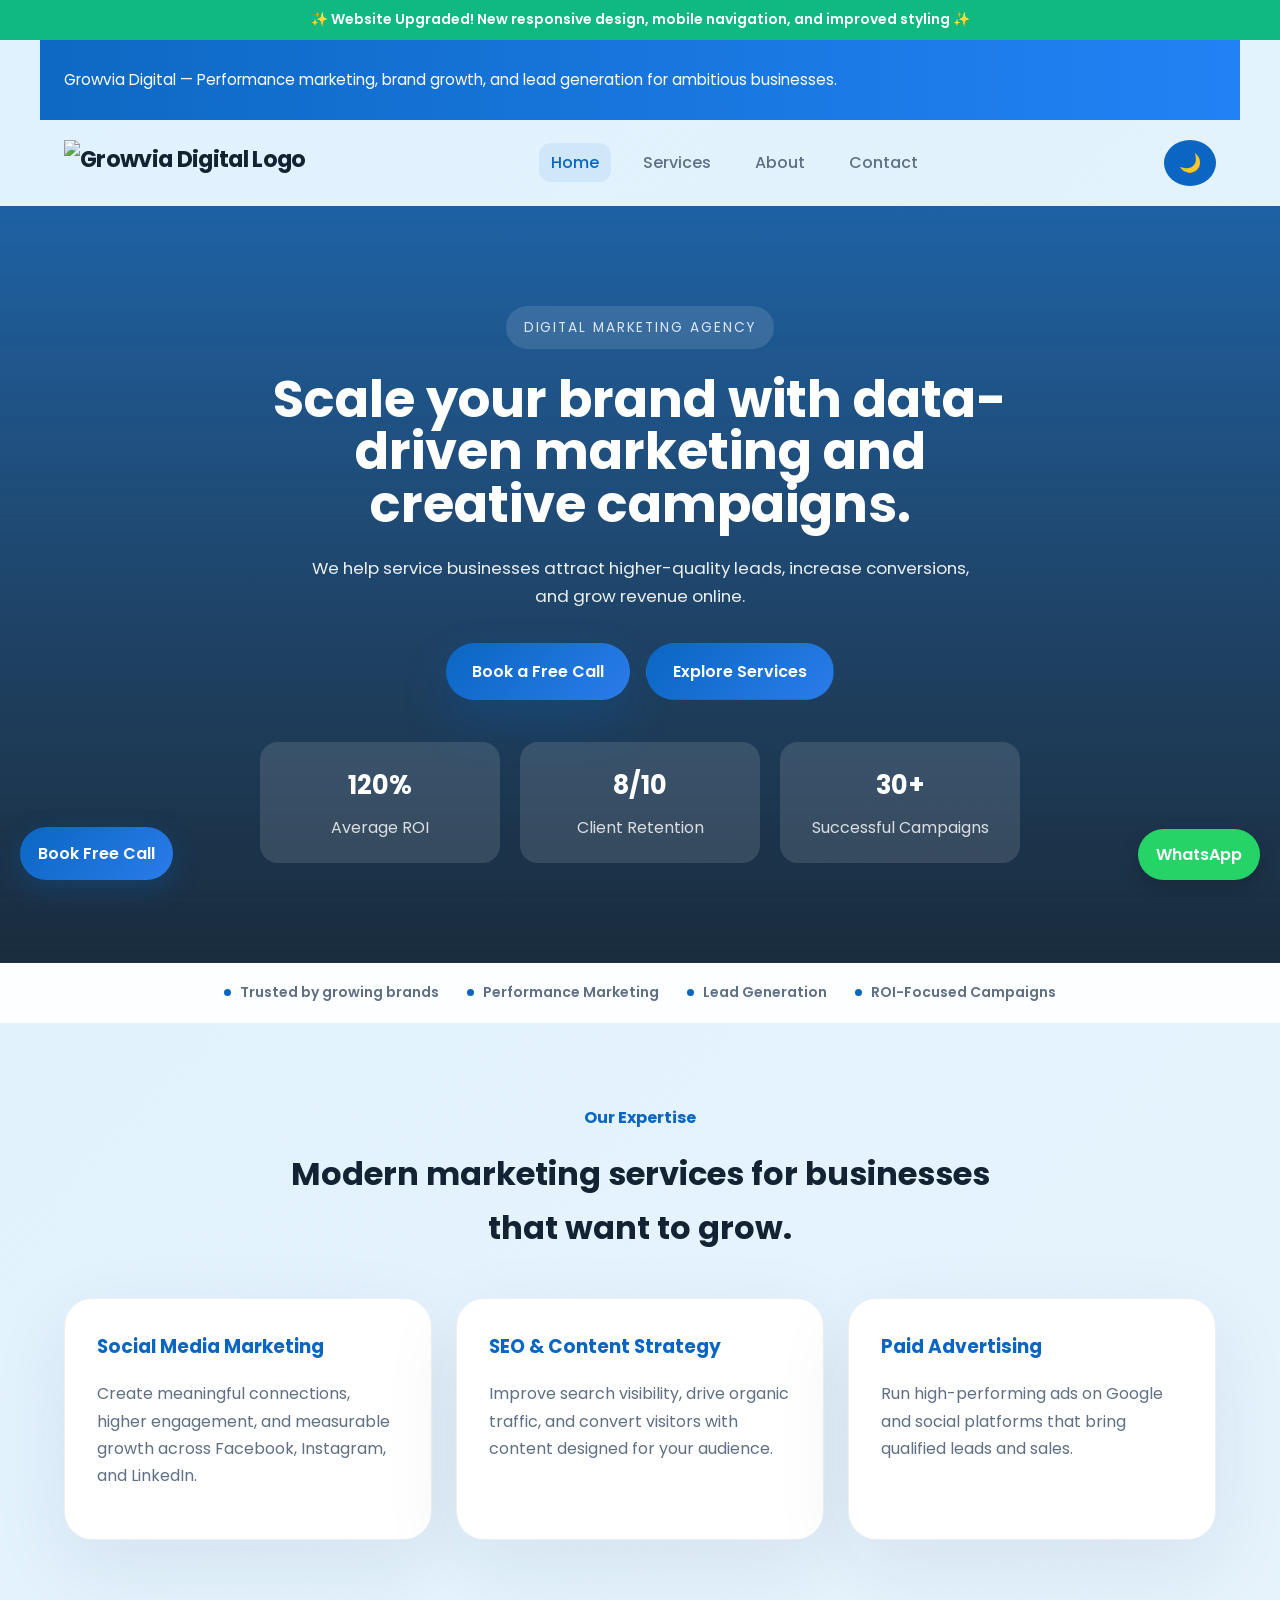
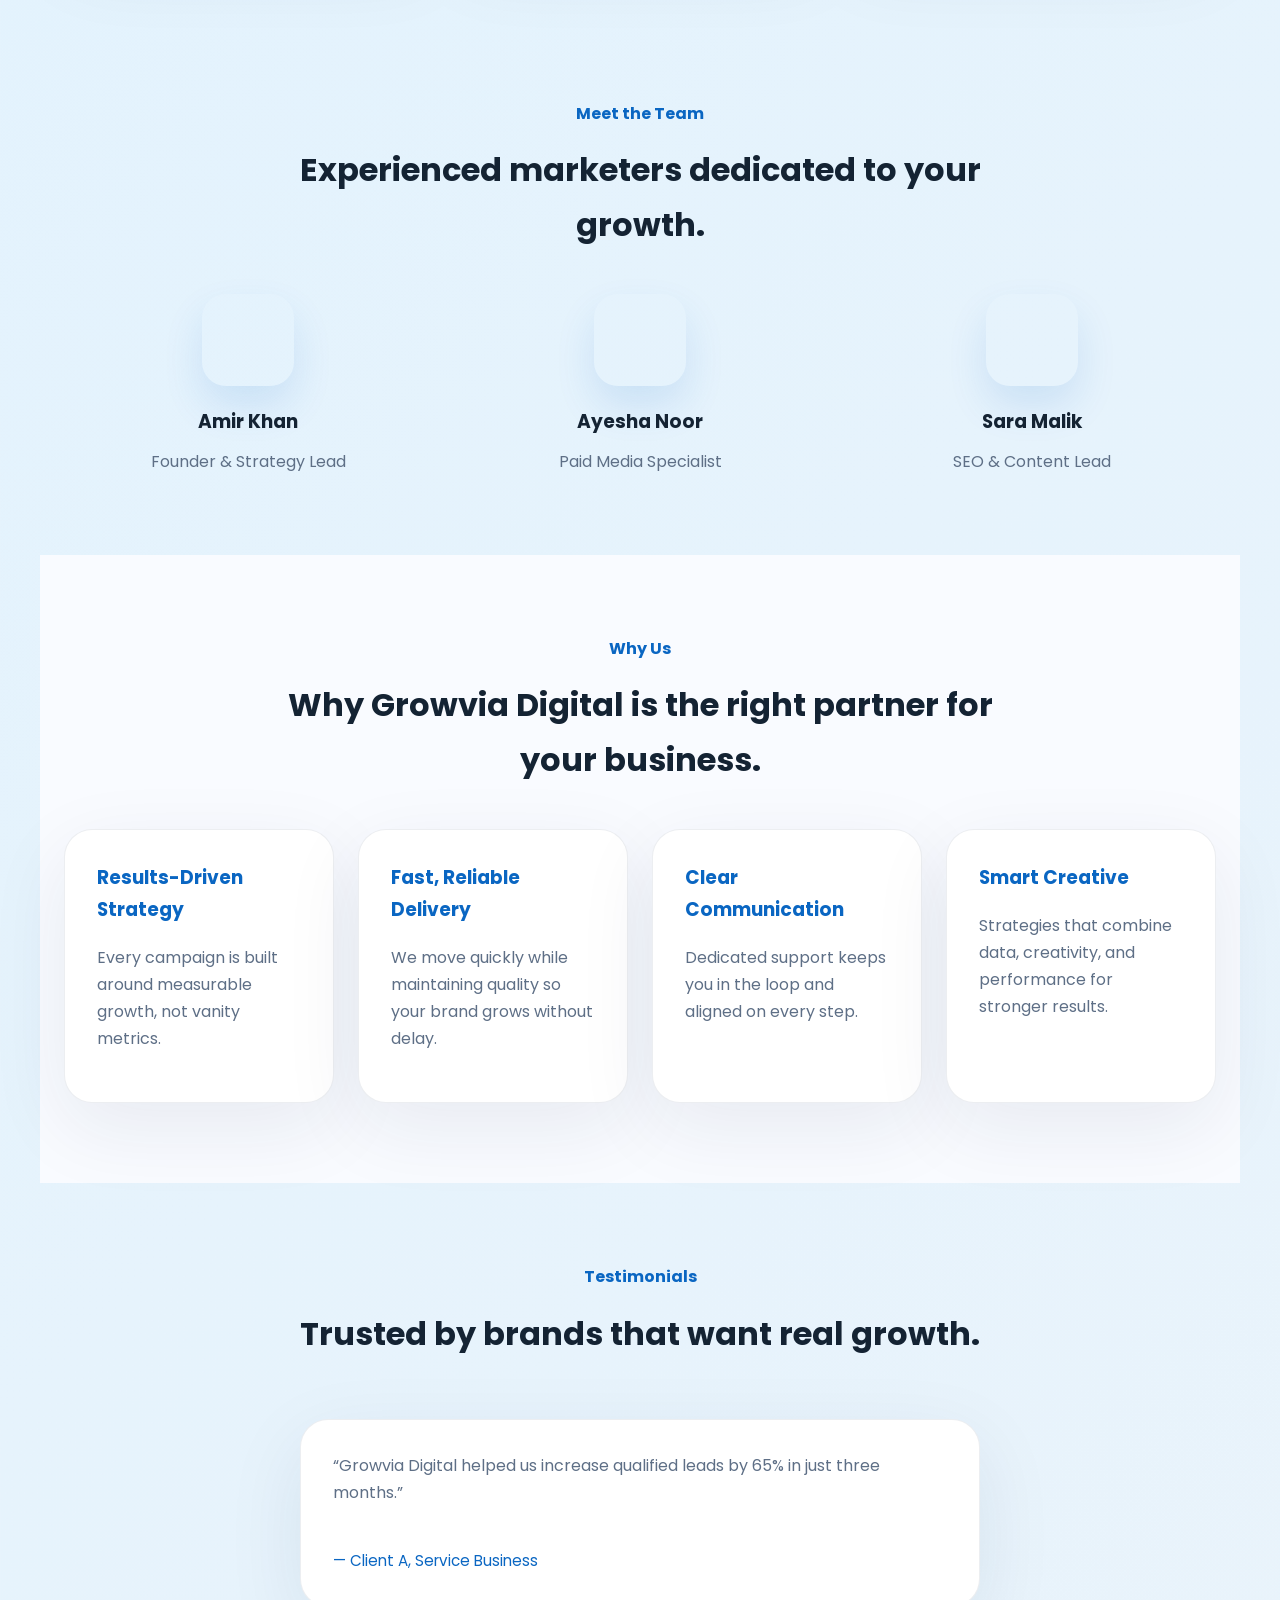
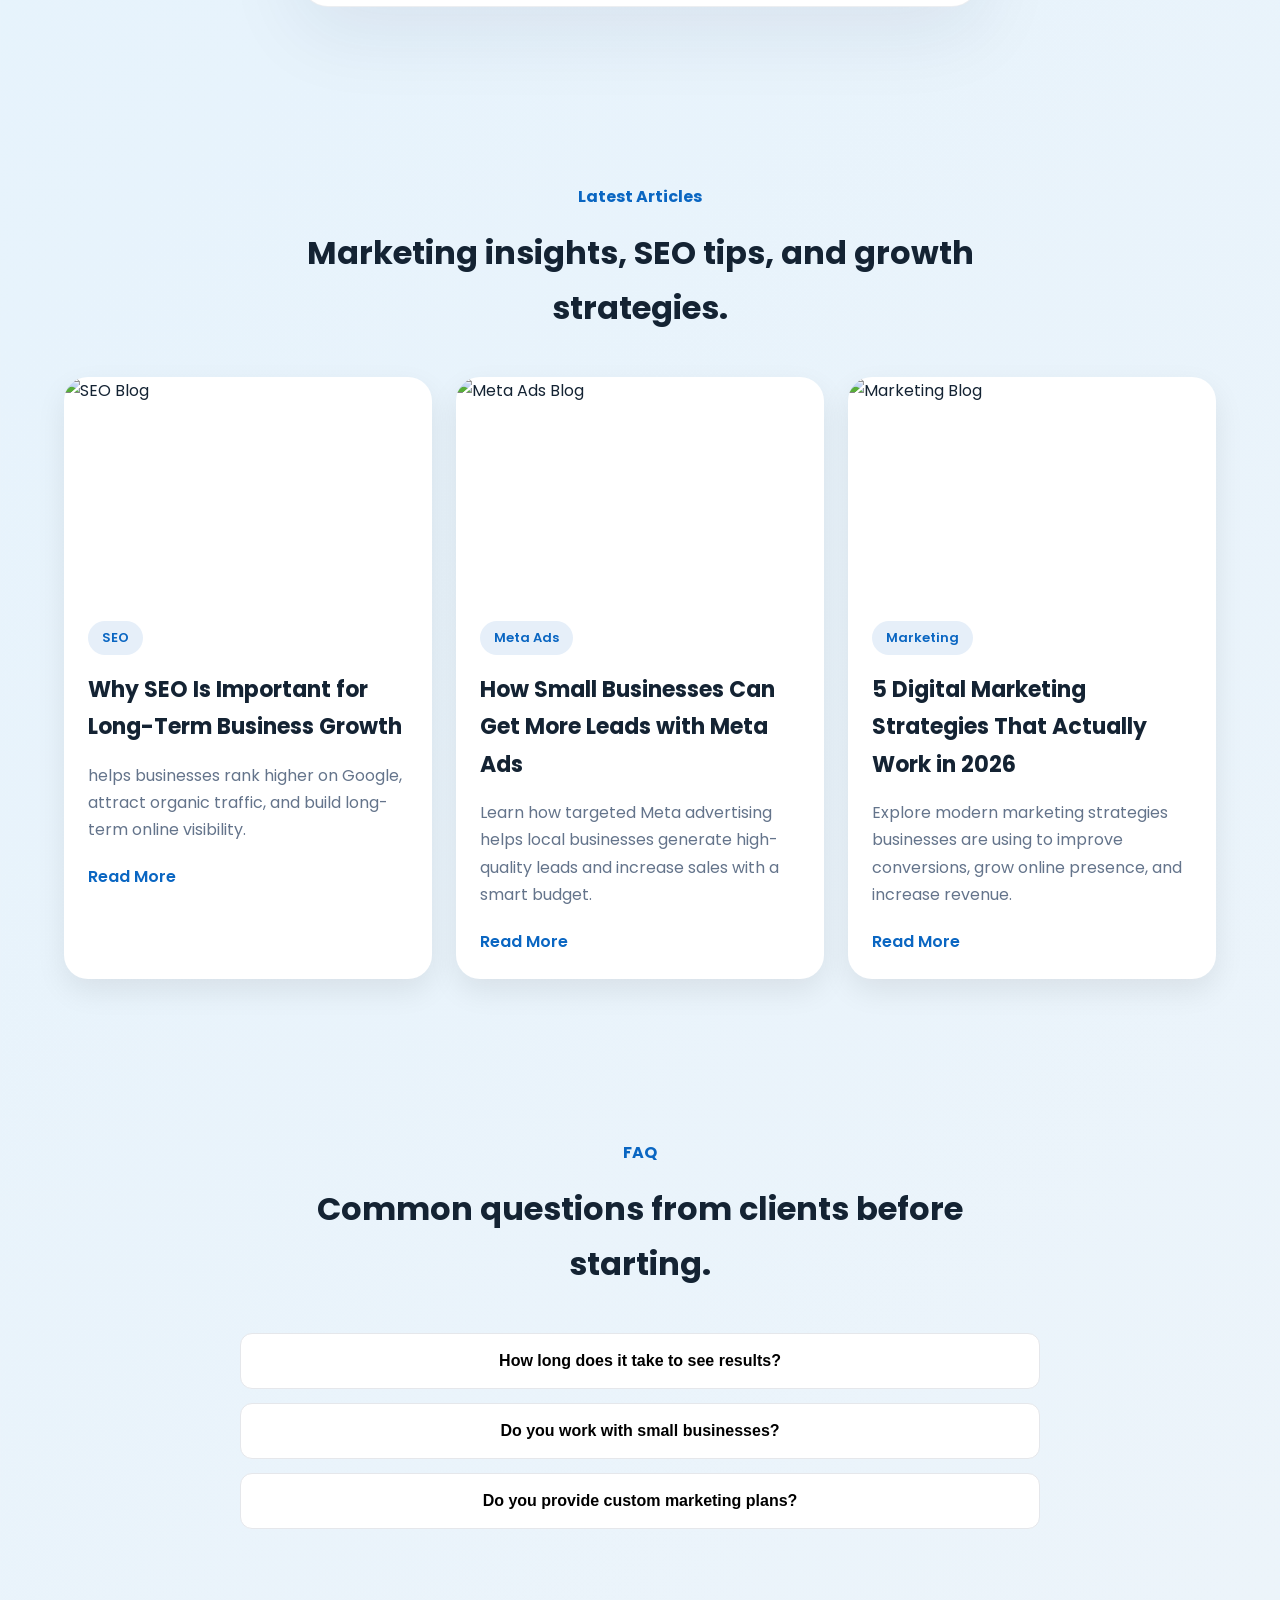
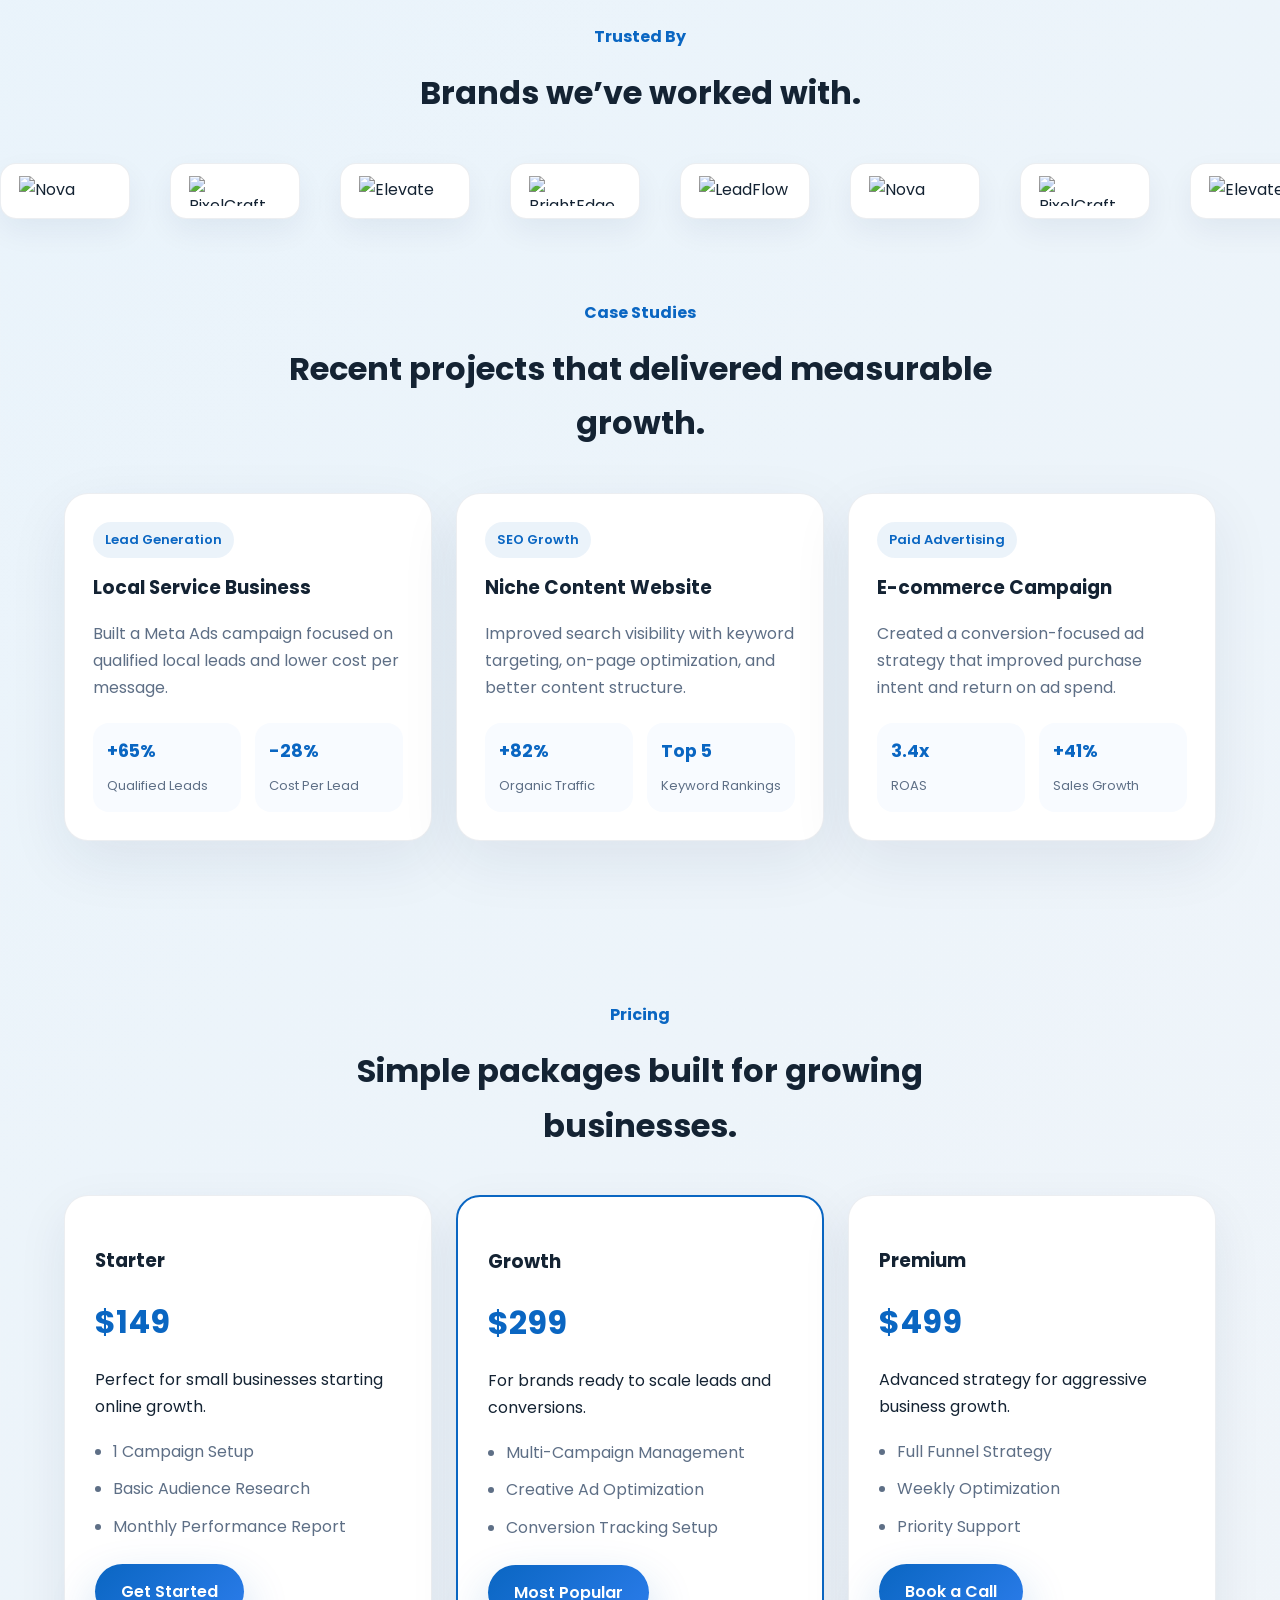
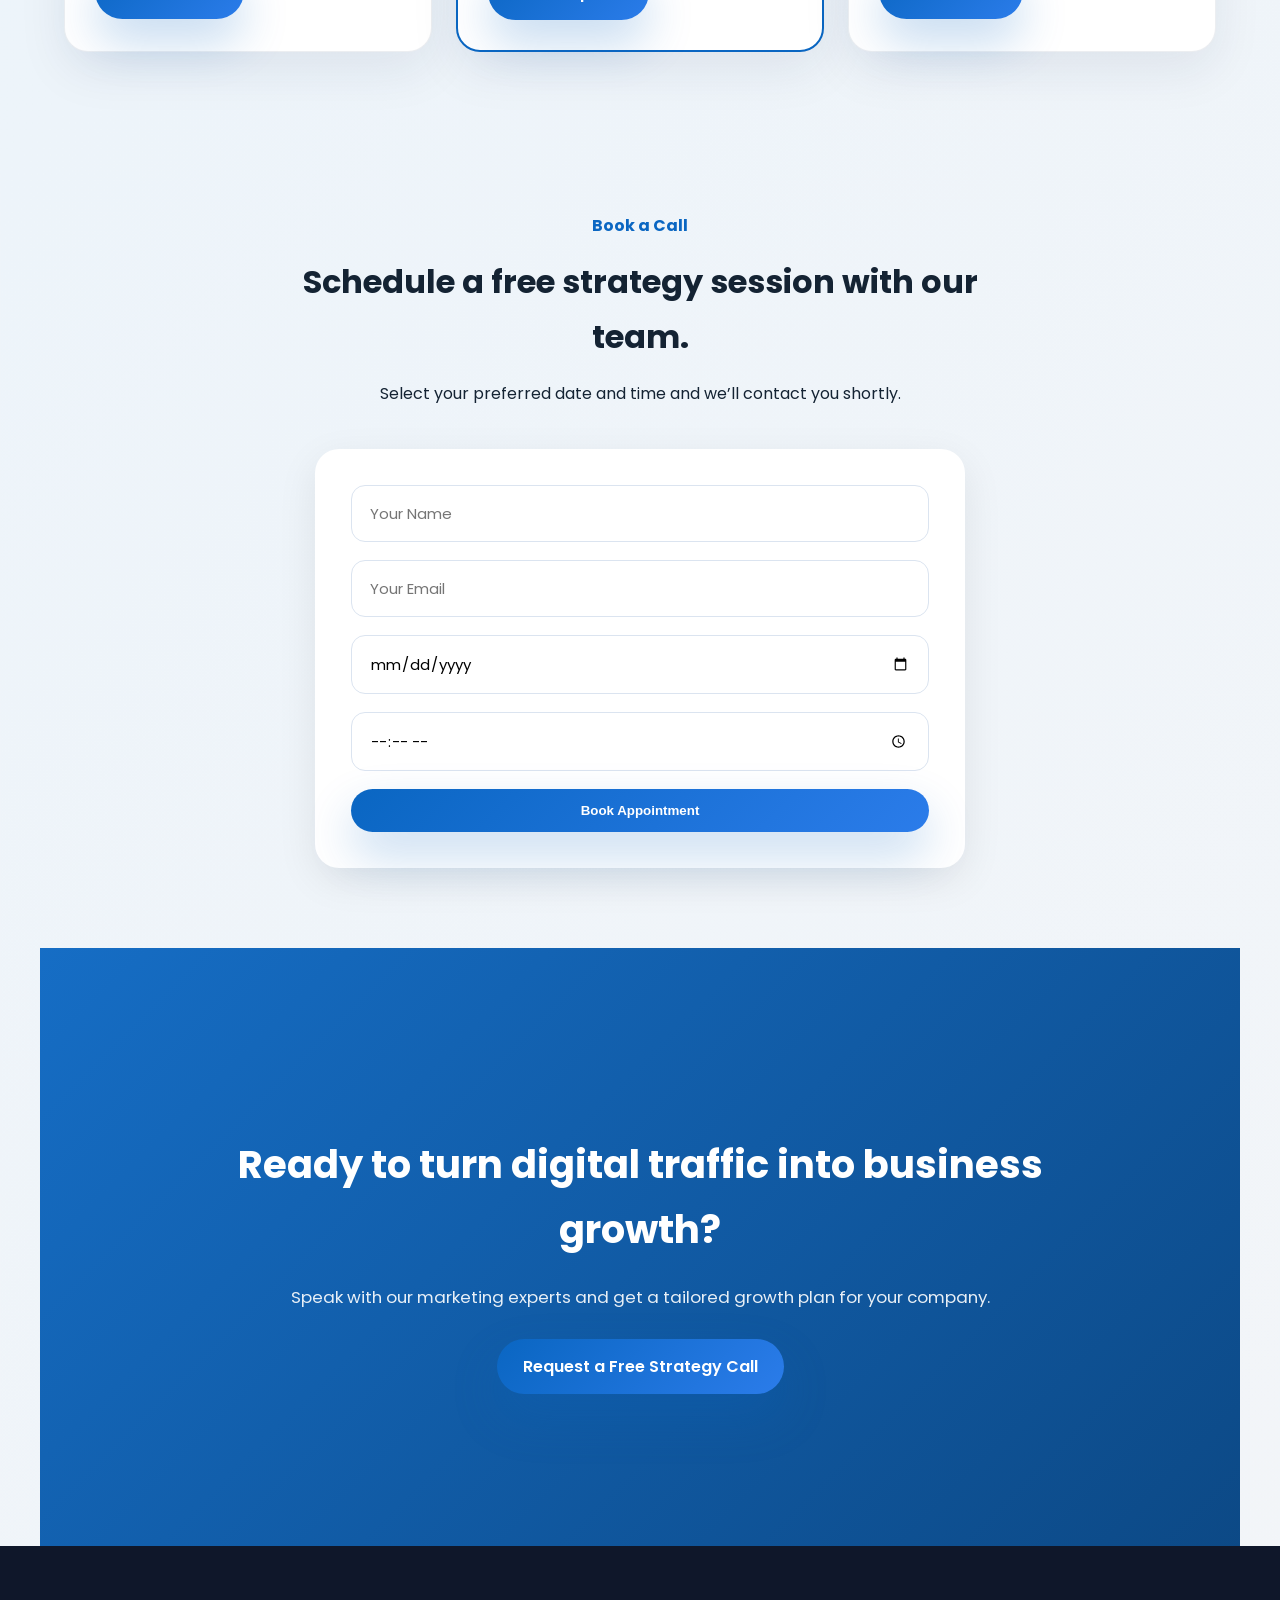
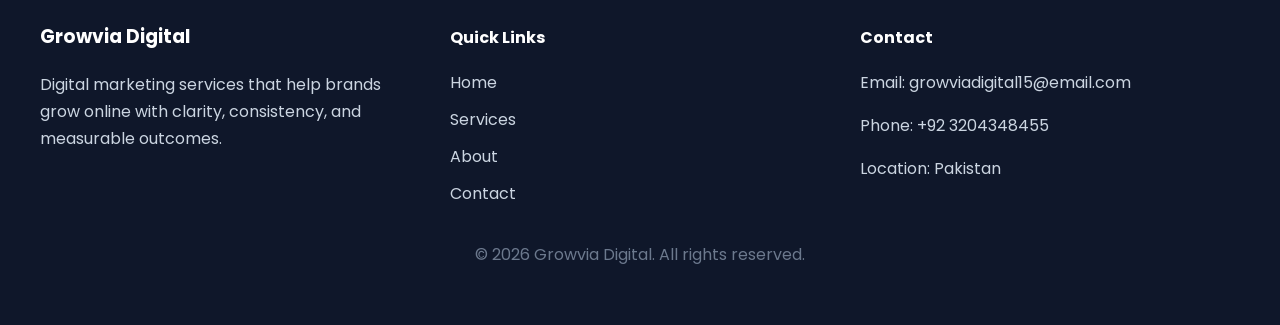
==== commit c8623ae3: "fixed to the all pages" ====
--- a/index.html
+++ b/index.html
@@ -12,6 +12,9 @@
   <link rel="stylesheet" href="style.css?v=2">
 </head>
 <body>
+  <div class="loader-wrapper">
+  <div class="loader"></div>
+</div>
   <div style="background: #10b981; color: white; text-align: center; padding: 8px; font-size: 14px; font-weight: 600;">
     ✨ Website Upgraded! New responsive design, mobile navigation, and improved styling ✨
   </div>
@@ -19,7 +22,9 @@
       <p>Growvia Digital — Performance marketing, brand growth, and lead generation for ambitious businesses.</p>
     </div>
     <nav class="navbar" aria-label="Main navigation">
-      <a href="index.html" class="brand">Growvia Digital</a>
+      <a href="#" class="brand">
+  <img src="d:\Downloads\growvai-logo.png.png" alt="Growvia Digital Logo">
+</a>
       <button class="menu-toggle" aria-label="Toggle navigation" aria-expanded="false">
         <span></span>
       </button>
@@ -60,13 +65,7 @@
     </ul>
   </li>
 </ul>
-<button class="menu-toggle" aria-label="Toggle navigation" aria-expanded="false">
-  <span></span>
-</button>
-
-<button id="themeToggle" class="theme-toggle">
-  🌙
-</button>
+<button class="theme-toggle" id="themeToggle">🌙</button>
     </nav>
   
   <main>
@@ -606,32 +605,36 @@
     }, 3500);
   }
 }
-/* DARK MODE */
-
-const themeToggle = document.getElementById('themeToggle');
-
-if (themeToggle) {
-  themeToggle.addEventListener('click', () => {
-    document.body.classList.toggle('dark-mode');
-
-    if (document.body.classList.contains('dark-mode')) {
-      themeToggle.innerHTML = '☀️';
-    } else {
-      themeToggle.innerHTML = '🌙';
-    }
-  });
+const themeToggle = document.getElementById("themeToggle");
+
+if (localStorage.getItem("theme") === "dark") {
+  document.body.classList.add("dark-mode");
+  themeToggle.innerHTML = "☀️";
+} else {
+  themeToggle.innerHTML = "🌙";
 }
-const bookingForm = document.querySelector('.booking-form');
-
-if (bookingForm) {
-  bookingForm.addEventListener('submit', (e) => {
-    e.preventDefault();
-
-    alert('Your booking request has been submitted successfully!');
-
-    bookingForm.reset();
-  });
-}
+
+themeToggle.addEventListener("click", () => {
+
+  document.body.classList.toggle("dark-mode");
+
+  if (document.body.classList.contains("dark-mode")) {
+    localStorage.setItem("theme", "dark");
+    themeToggle.innerHTML = "☀️";
+  } else {
+    localStorage.setItem("theme", "light");
+    themeToggle.innerHTML = "🌙";
+  }
+
+});
+window.addEventListener("load", () => {
+
+  const loader = document.querySelector(".loader-wrapper");
+
+  loader.classList.add("hidden");
+
+});
+
 </script>
 </body>
 </html>
--- a/style.css
+++ b/style.css
@@ -63,8 +63,8 @@
 }
 
 .btn-secondary {
-  background: rgba(255, 255, 255, 0.95);
-  color: var(--text);
+  background: linear-gradient(135deg, #0a66c2, #2b7cea);
+  color: white;
   border: 1px solid rgba(10, 102, 194, 0.18);
 }
 
@@ -1495,4 +1495,47 @@
 body.dark-mode .logo-track img {
   background: #1e293b;
   border-color: rgba(255,255,255,0.08);
-}+}
+/* PREMIUM PAGE LOADER */
+
+.loader-wrapper {
+  position: fixed;
+  inset: 0;
+  background: #ffffff;
+  display: flex;
+  align-items: center;
+  justify-content: center;
+  z-index: 99999;
+  transition: opacity 0.5s ease, visibility 0.5s ease;
+}
+
+.loader-wrapper.hidden {
+  opacity: 0;
+  visibility: hidden;
+}
+
+.loader {
+  width: 54px;
+  height: 54px;
+  border: 4px solid rgba(10, 102, 194, 0.15);
+  border-top-color: #0a66c2;
+  border-radius: 50%;
+  animation: spin 0.8s linear infinite;
+}
+
+@keyframes spin {
+  to {
+    transform: rotate(360deg);
+  }
+}
+
+/* DARK MODE SUPPORT */
+
+body.dark-mode .loader-wrapper {
+  background: #0f172a;
+}
+.brand img {
+  height: 46px;
+  width: auto;
+  display: block;
+}
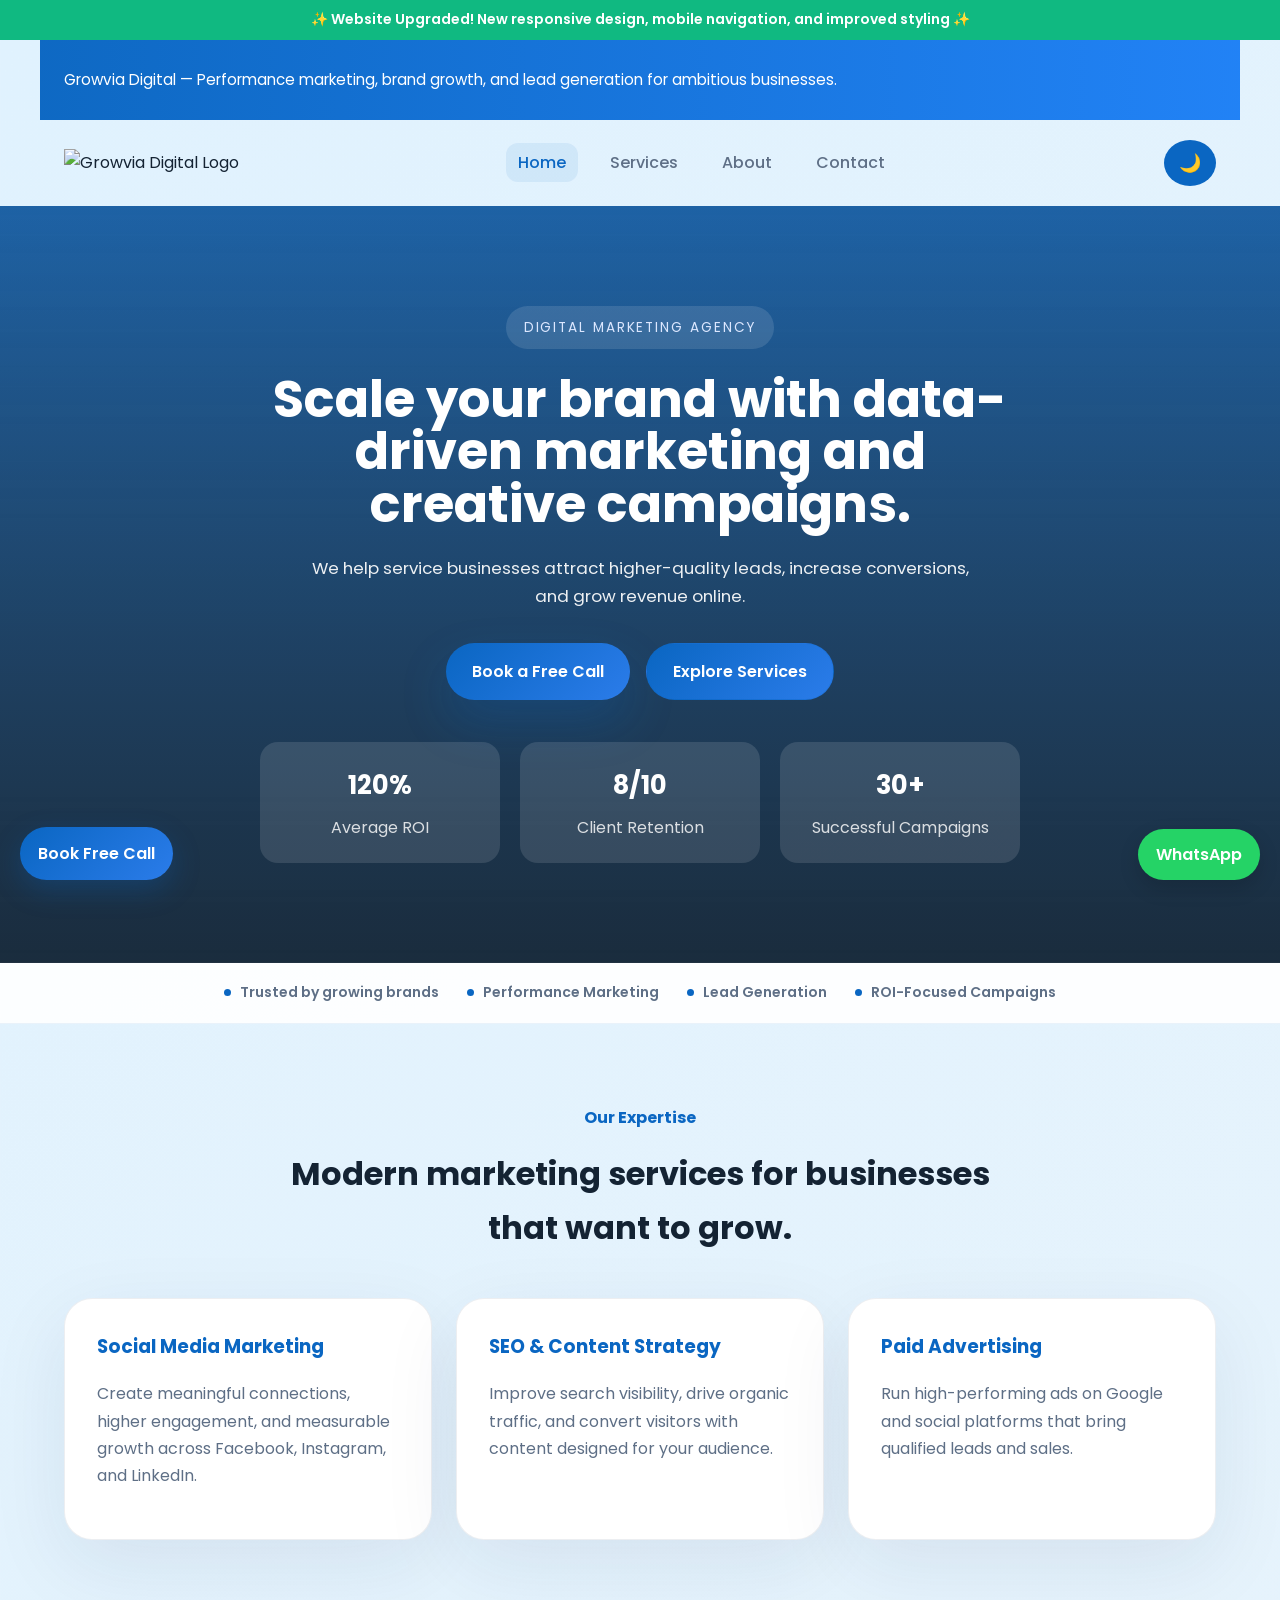
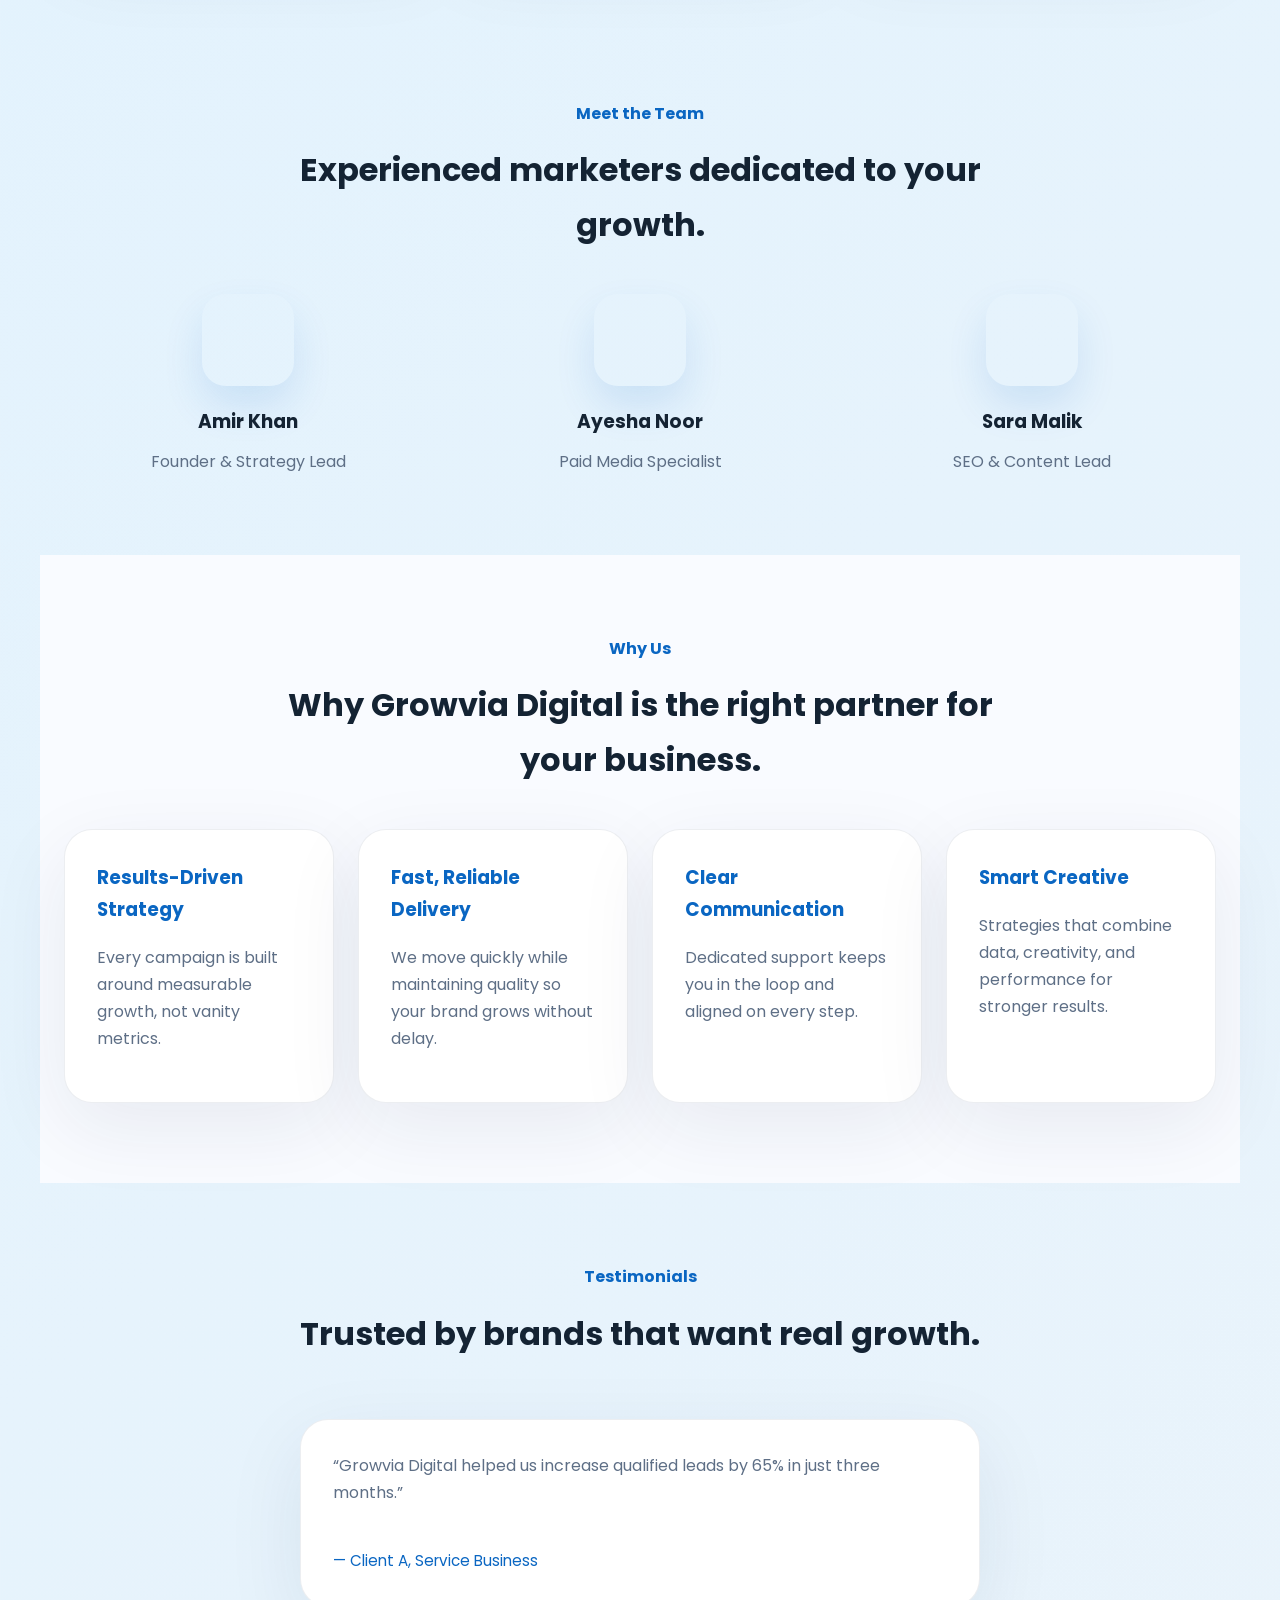
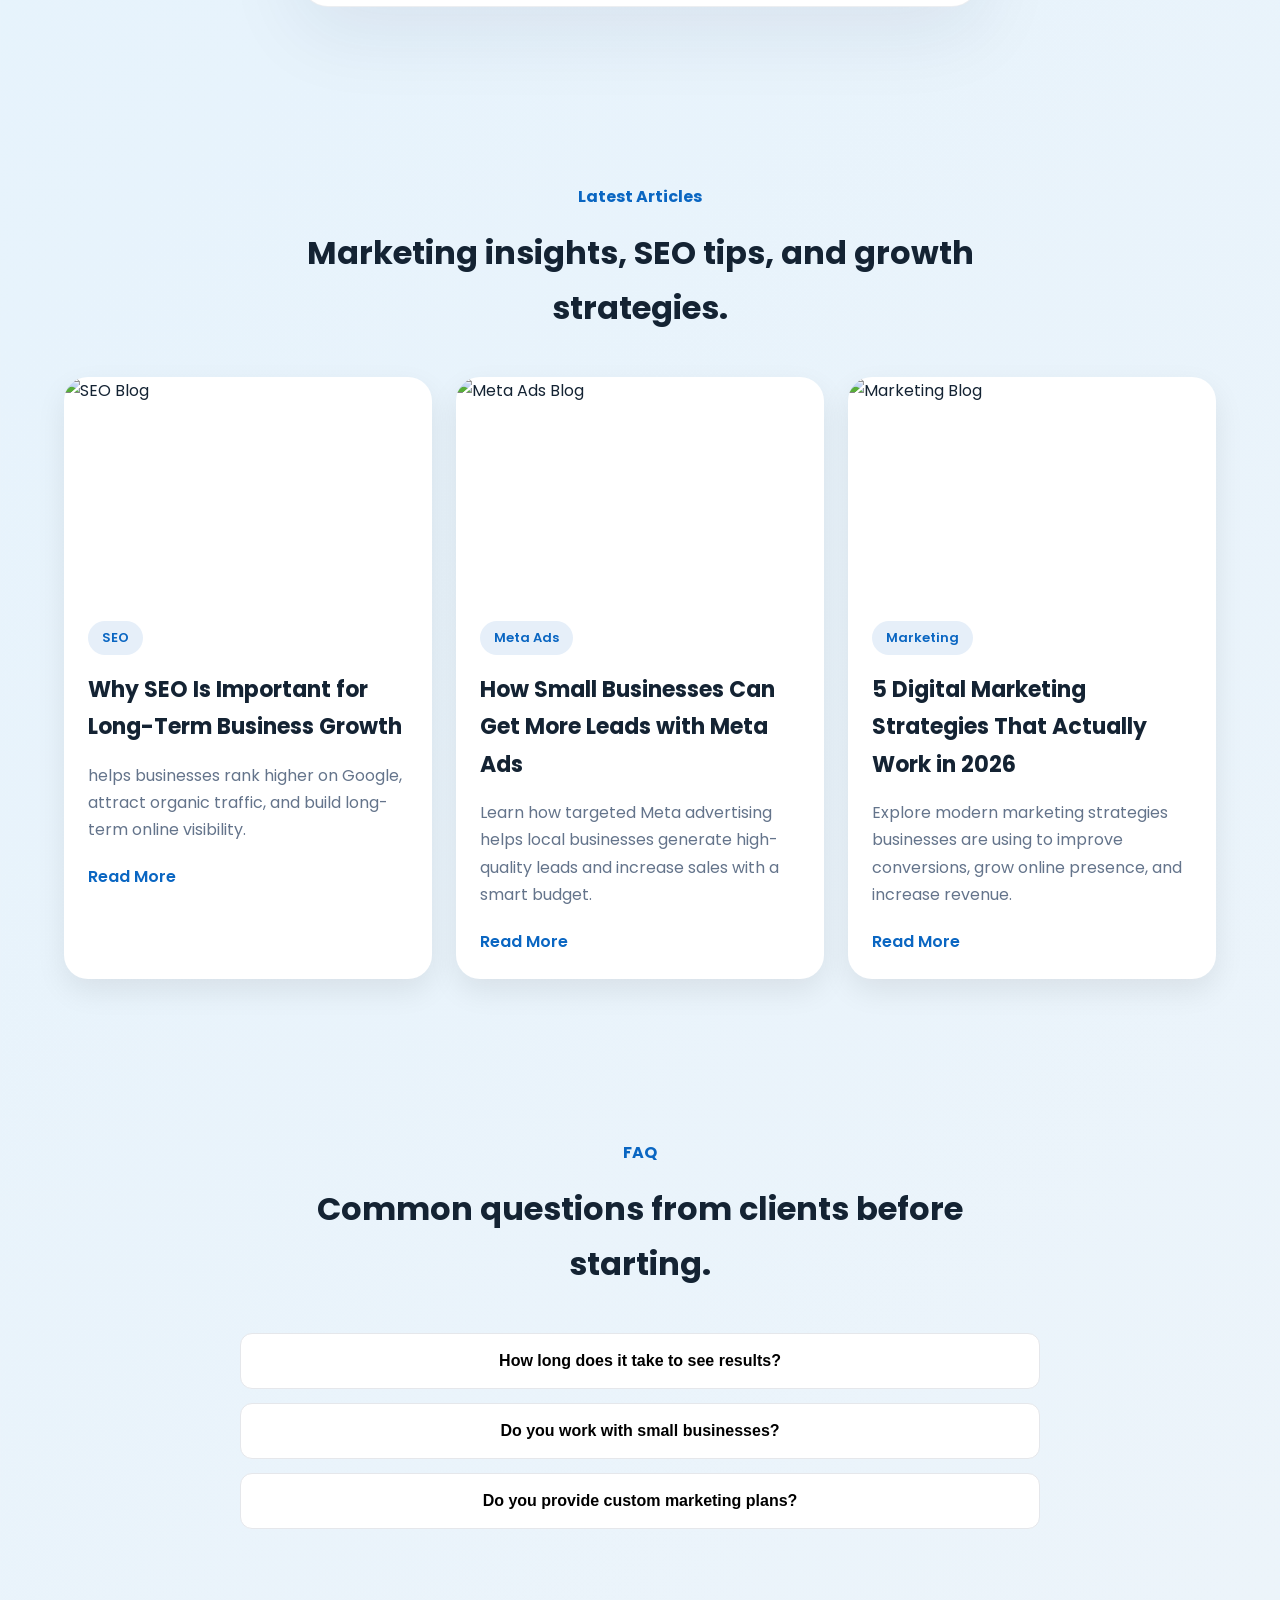
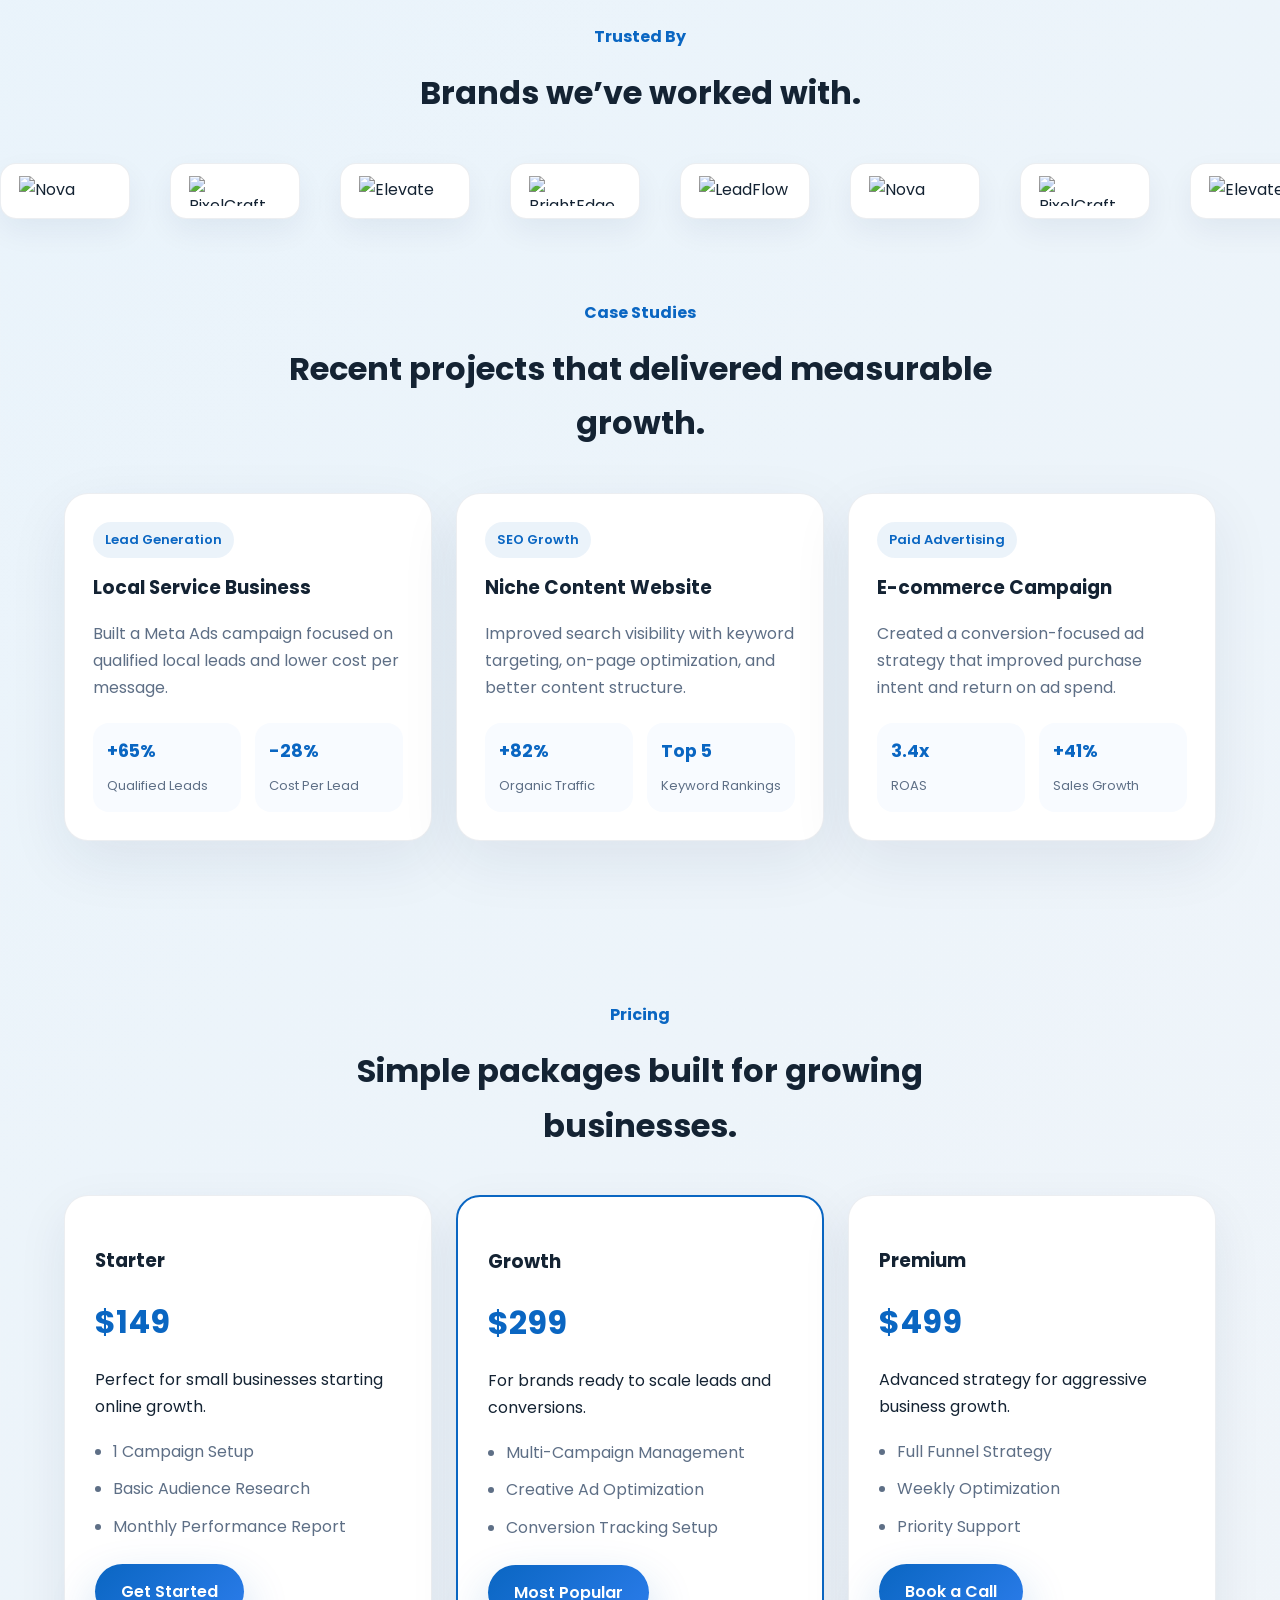
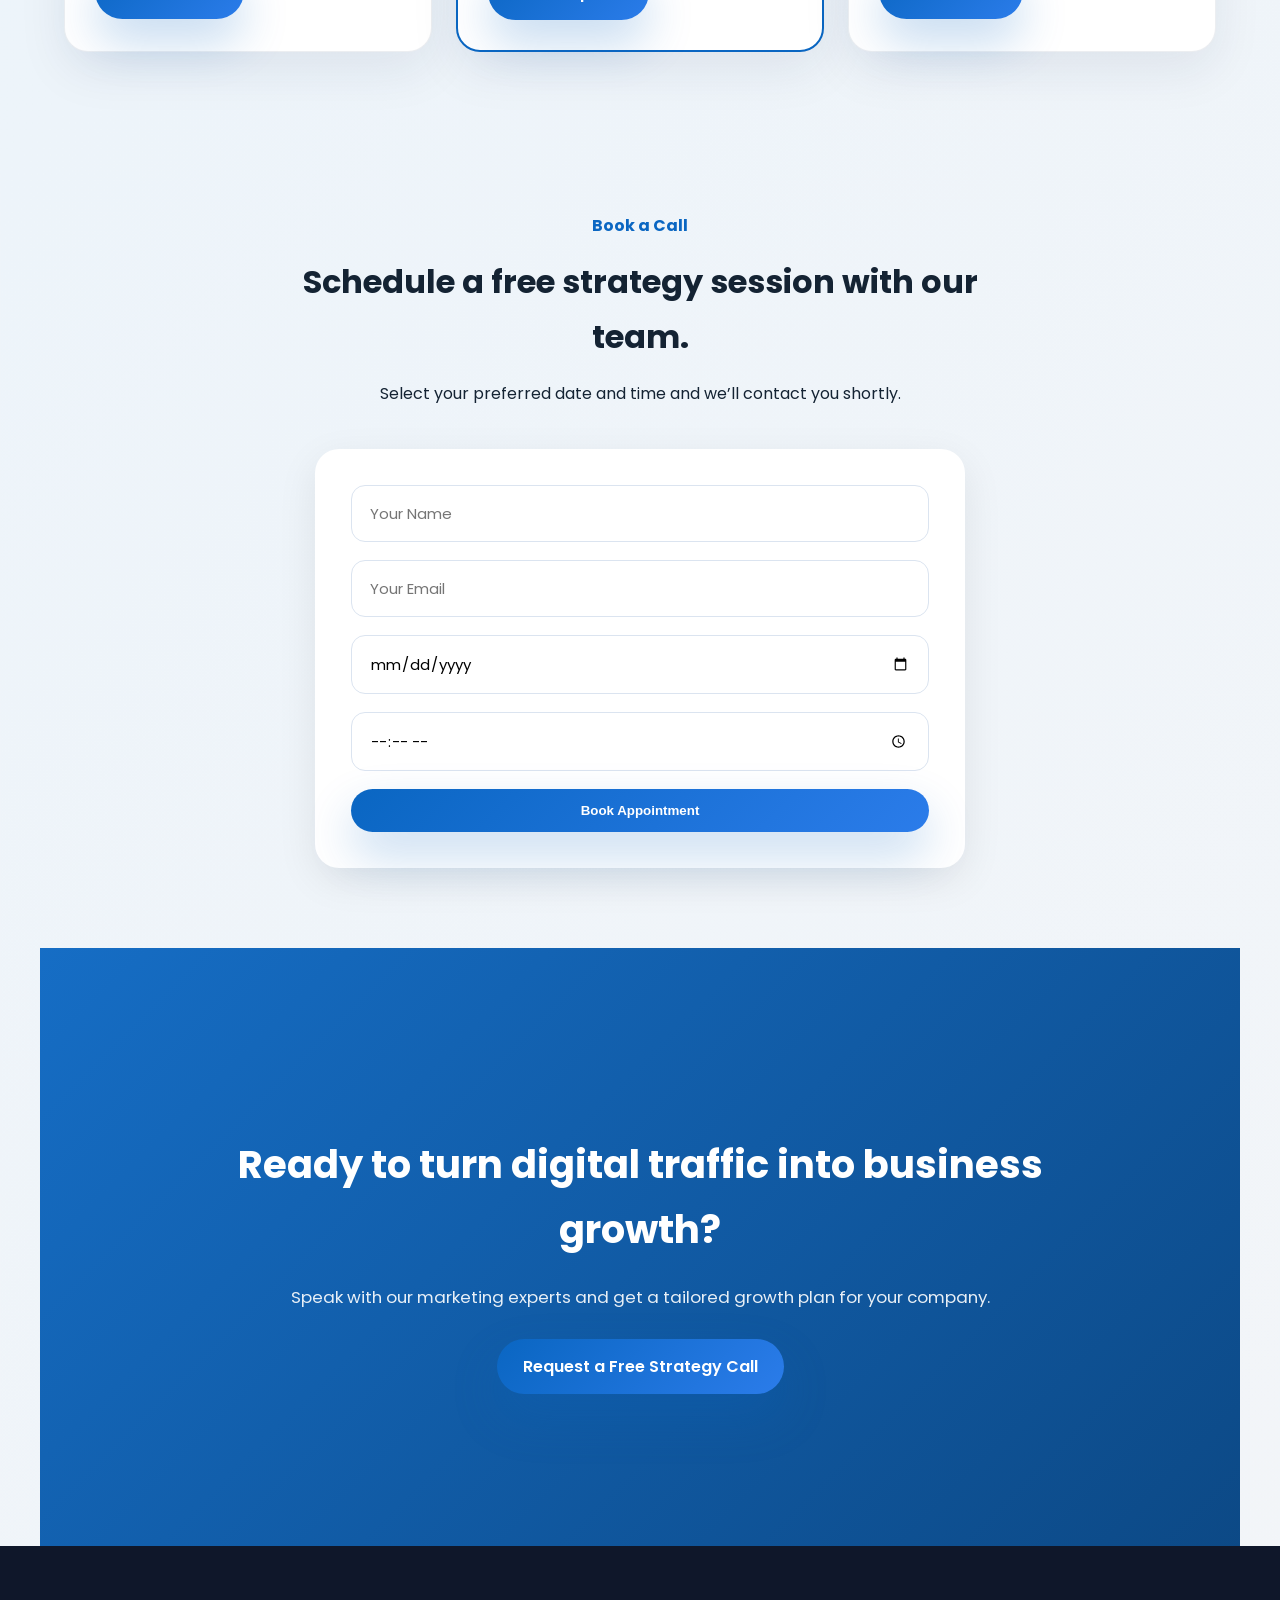
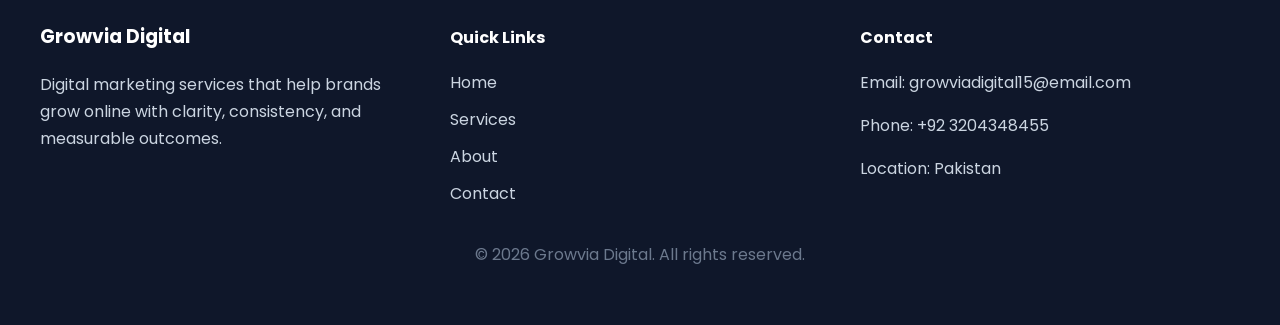
==== commit bed490b0: "fixed all pages" ====
--- a/index.html
+++ b/index.html
@@ -22,9 +22,9 @@
       <p>Growvia Digital — Performance marketing, brand growth, and lead generation for ambitious businesses.</p>
     </div>
     <nav class="navbar" aria-label="Main navigation">
-      <a href="#" class="brand">
+      
   <img src="d:\Downloads\growvai-logo.png.png" alt="Growvia Digital Logo">
-</a>
+
       <button class="menu-toggle" aria-label="Toggle navigation" aria-expanded="false">
         <span></span>
       </button>
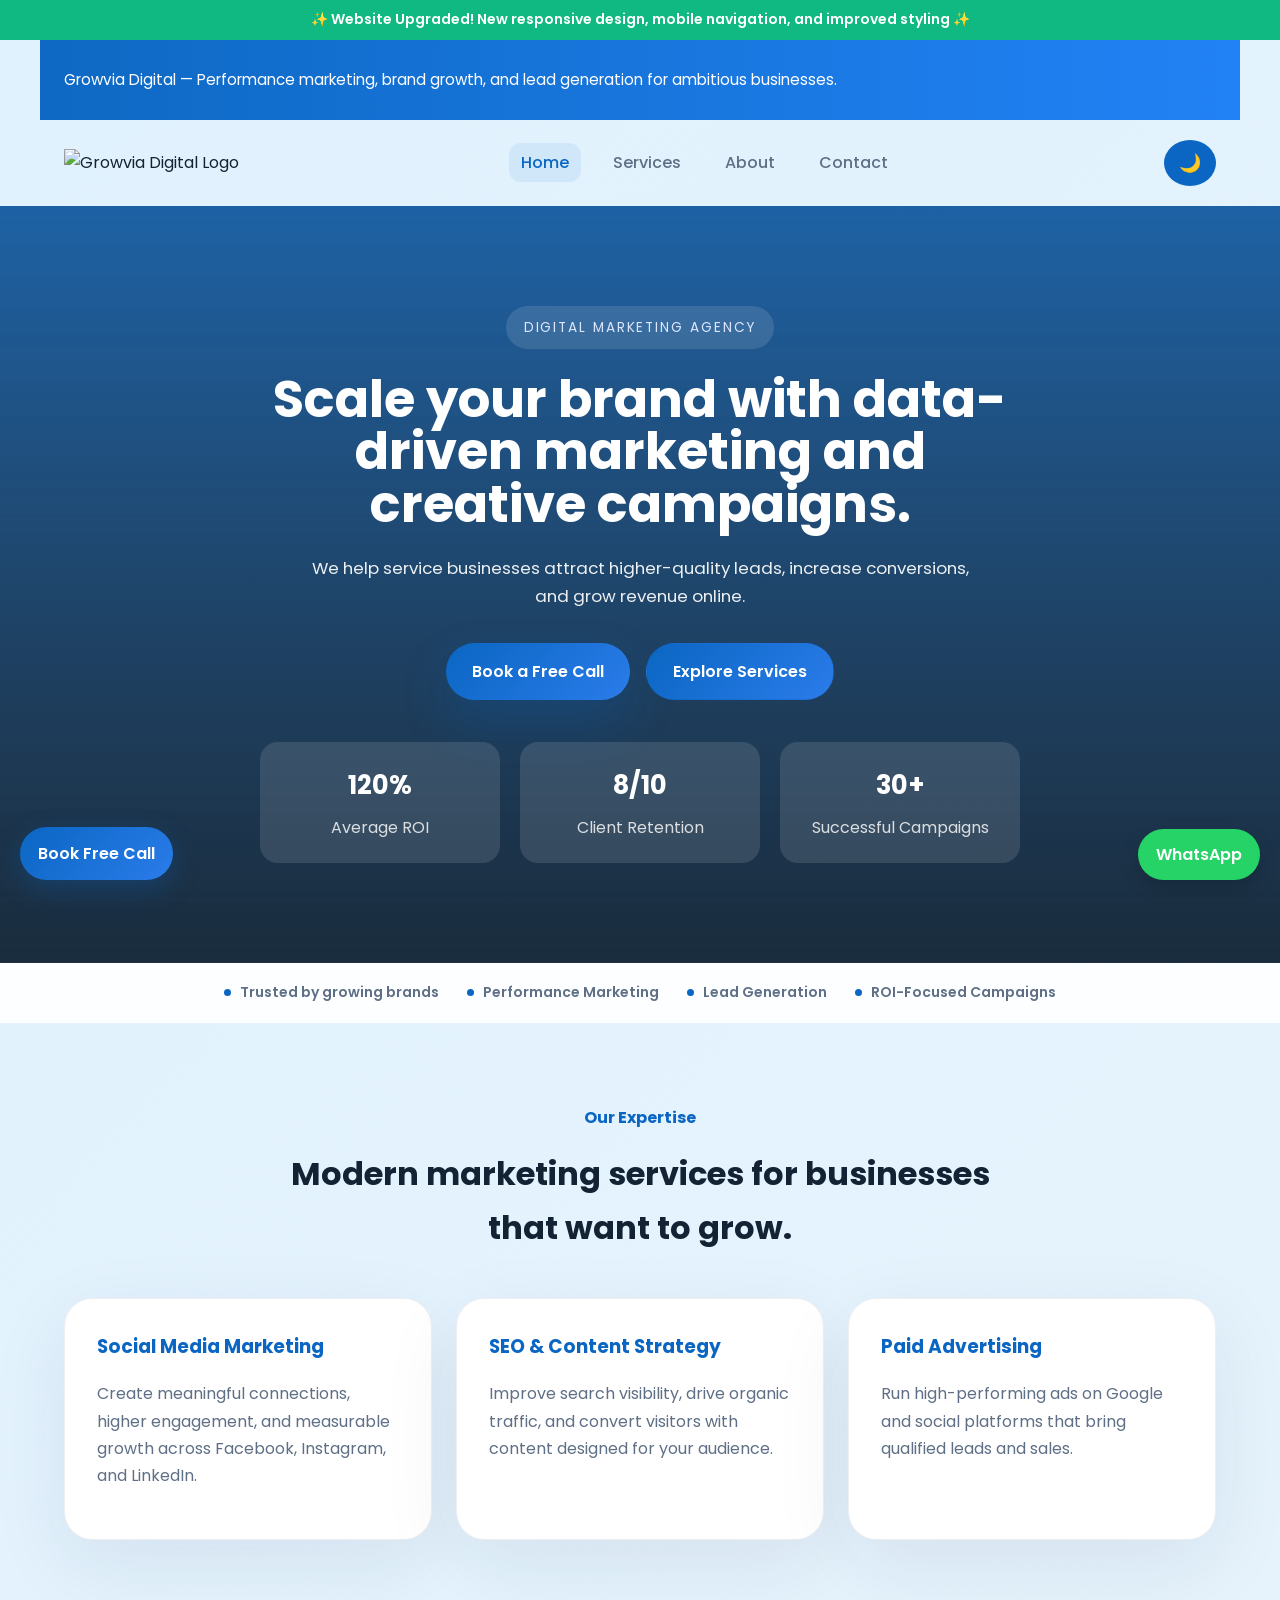
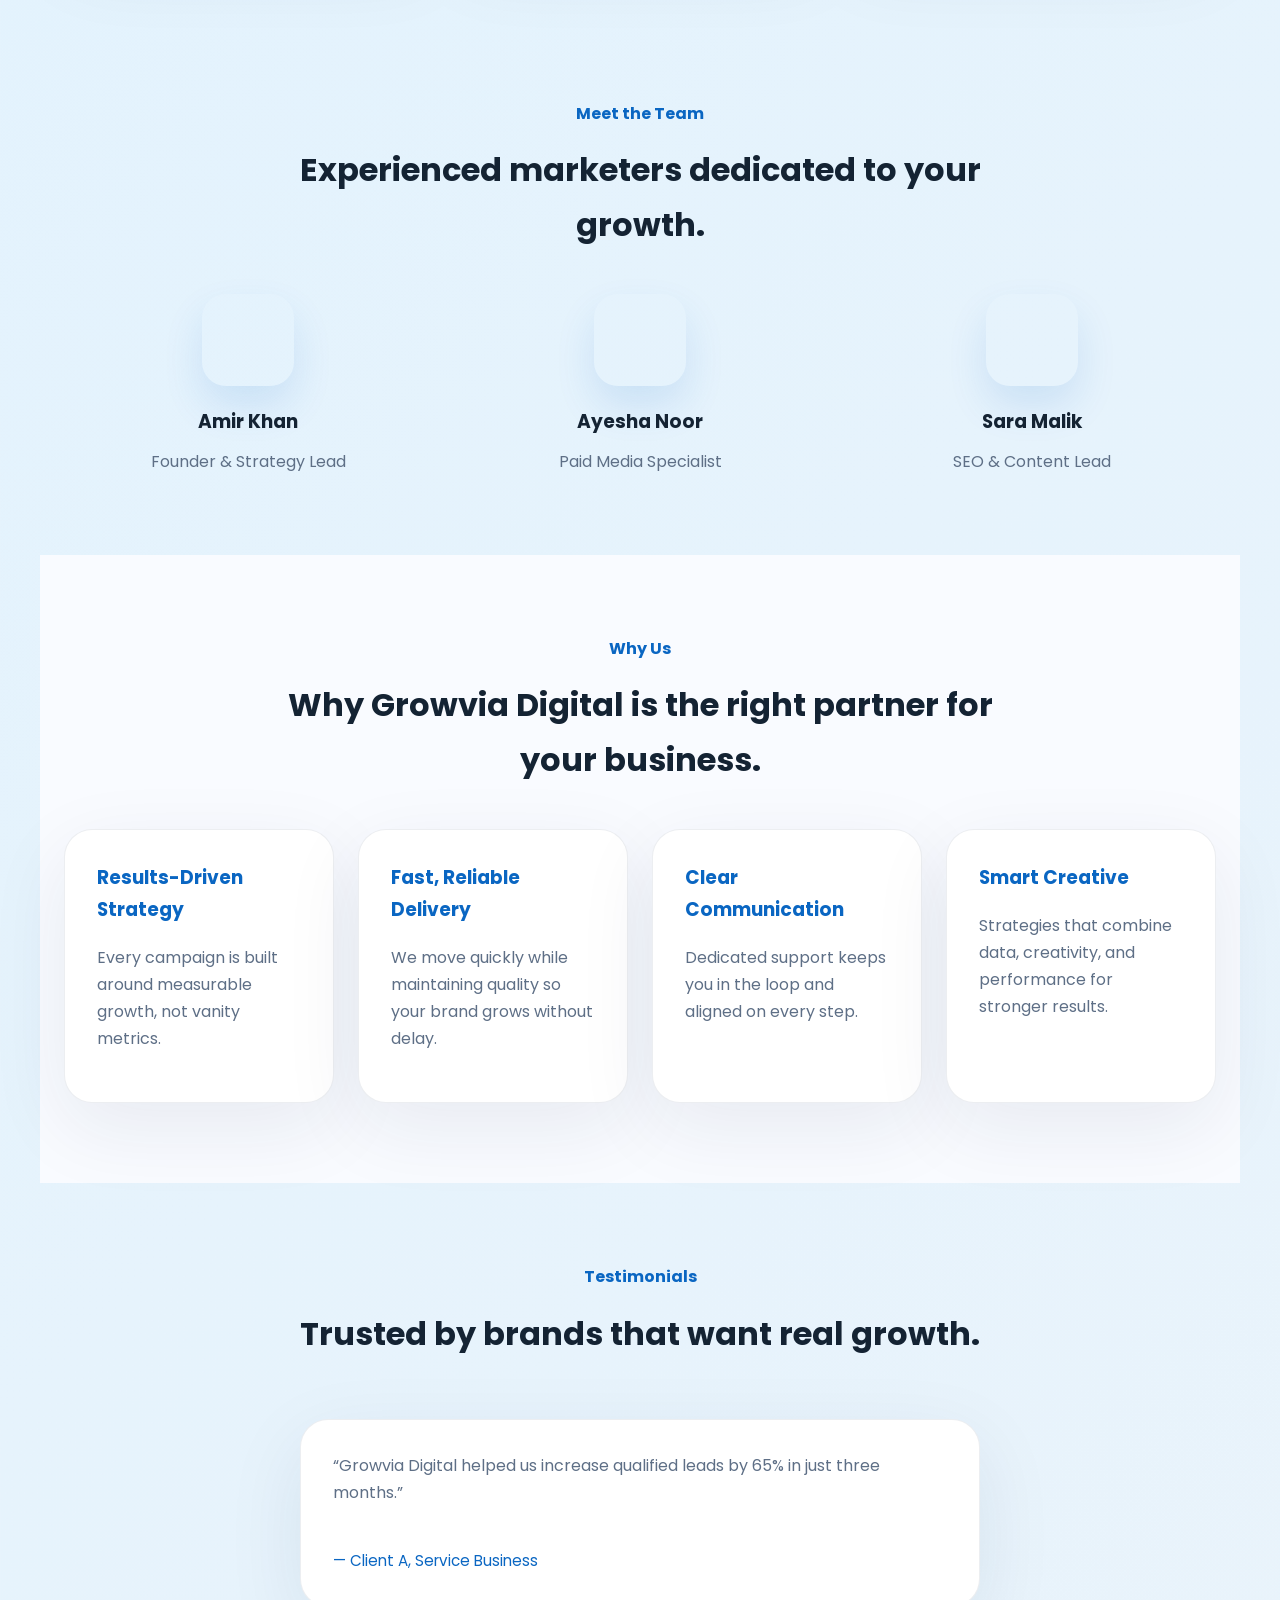
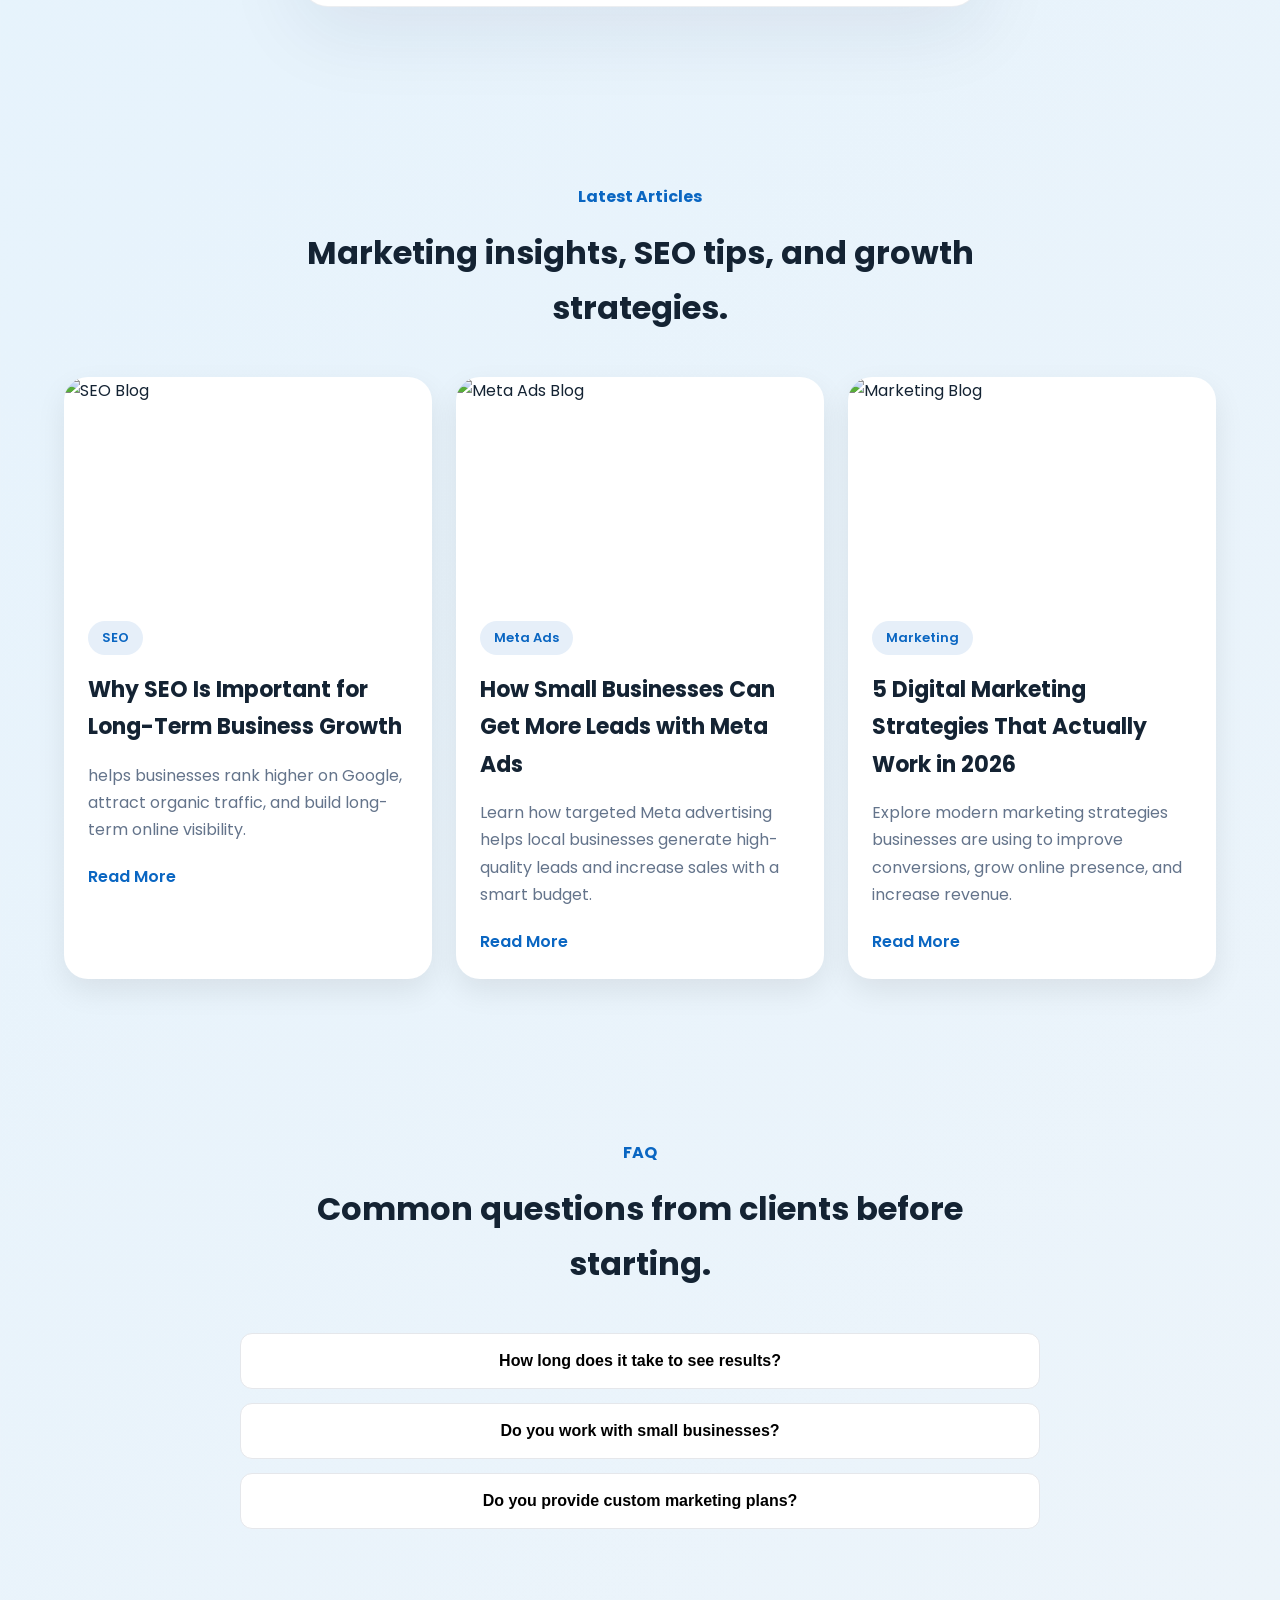
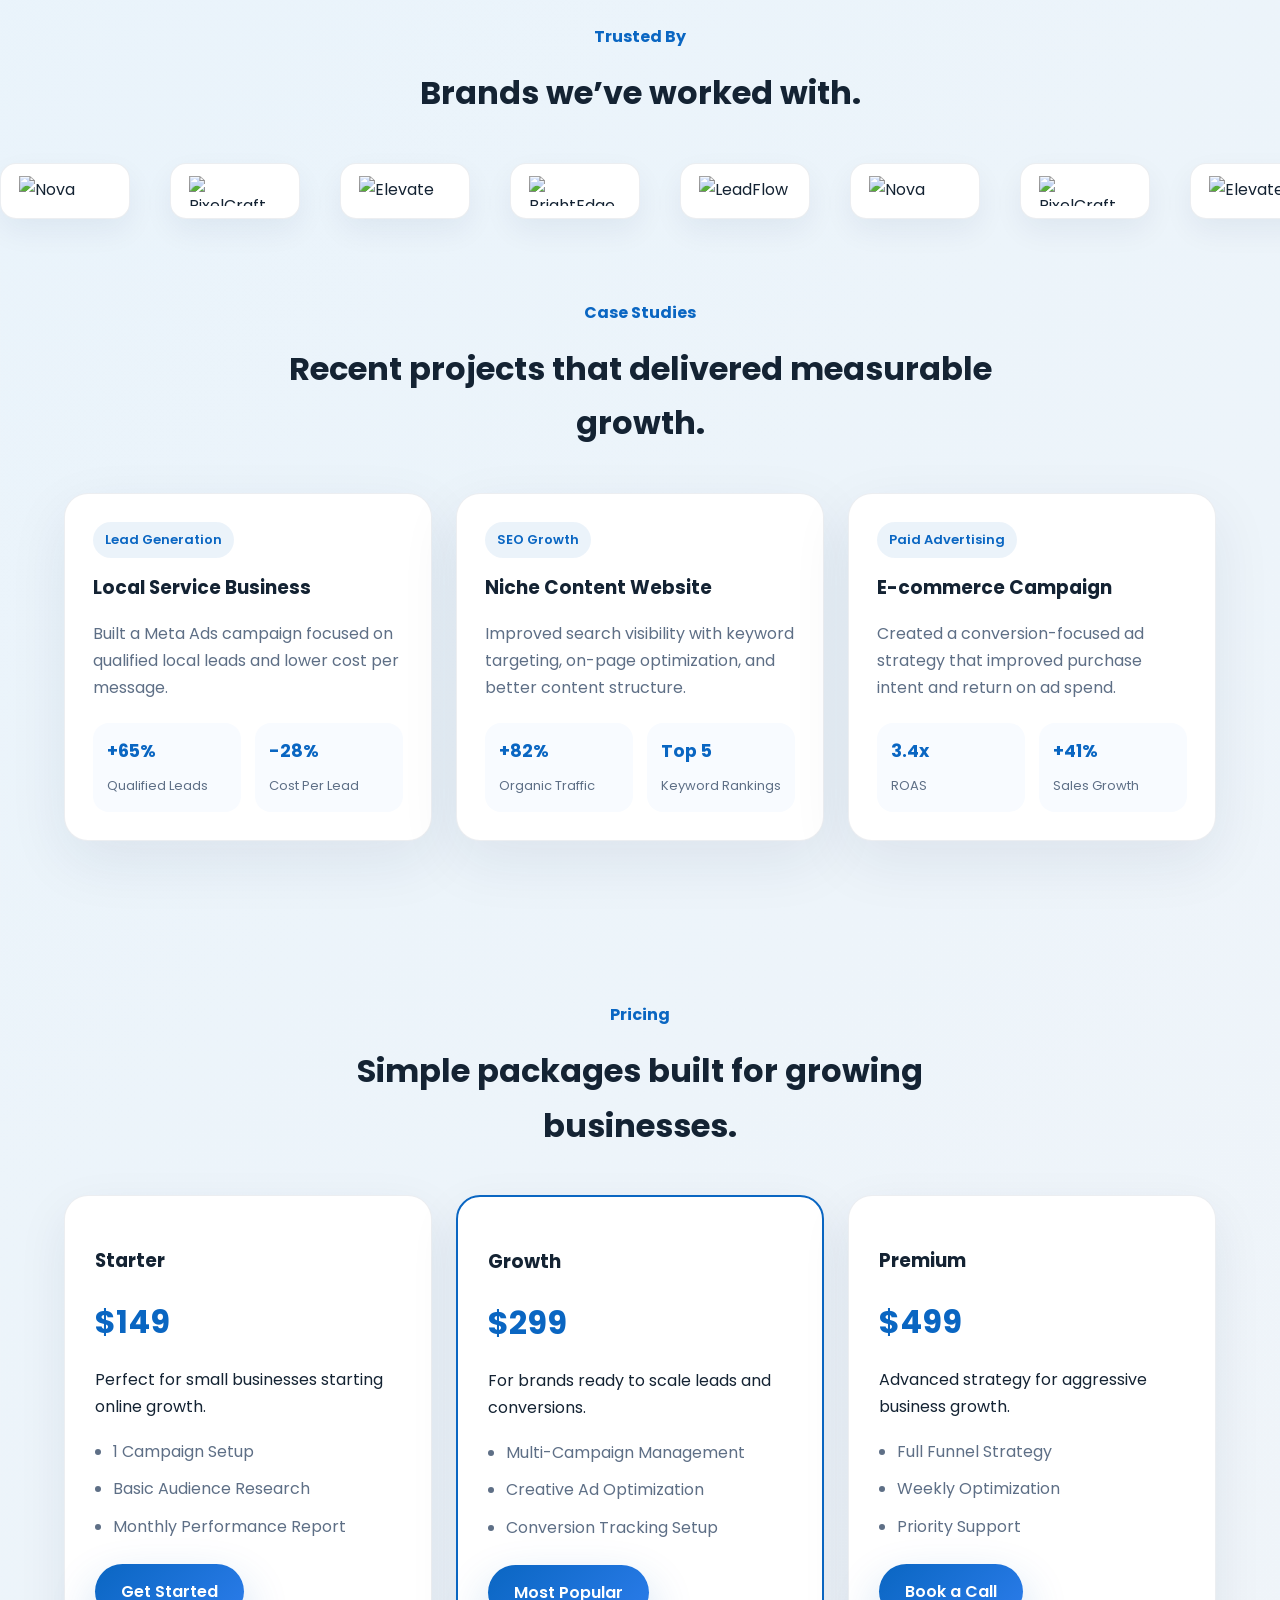
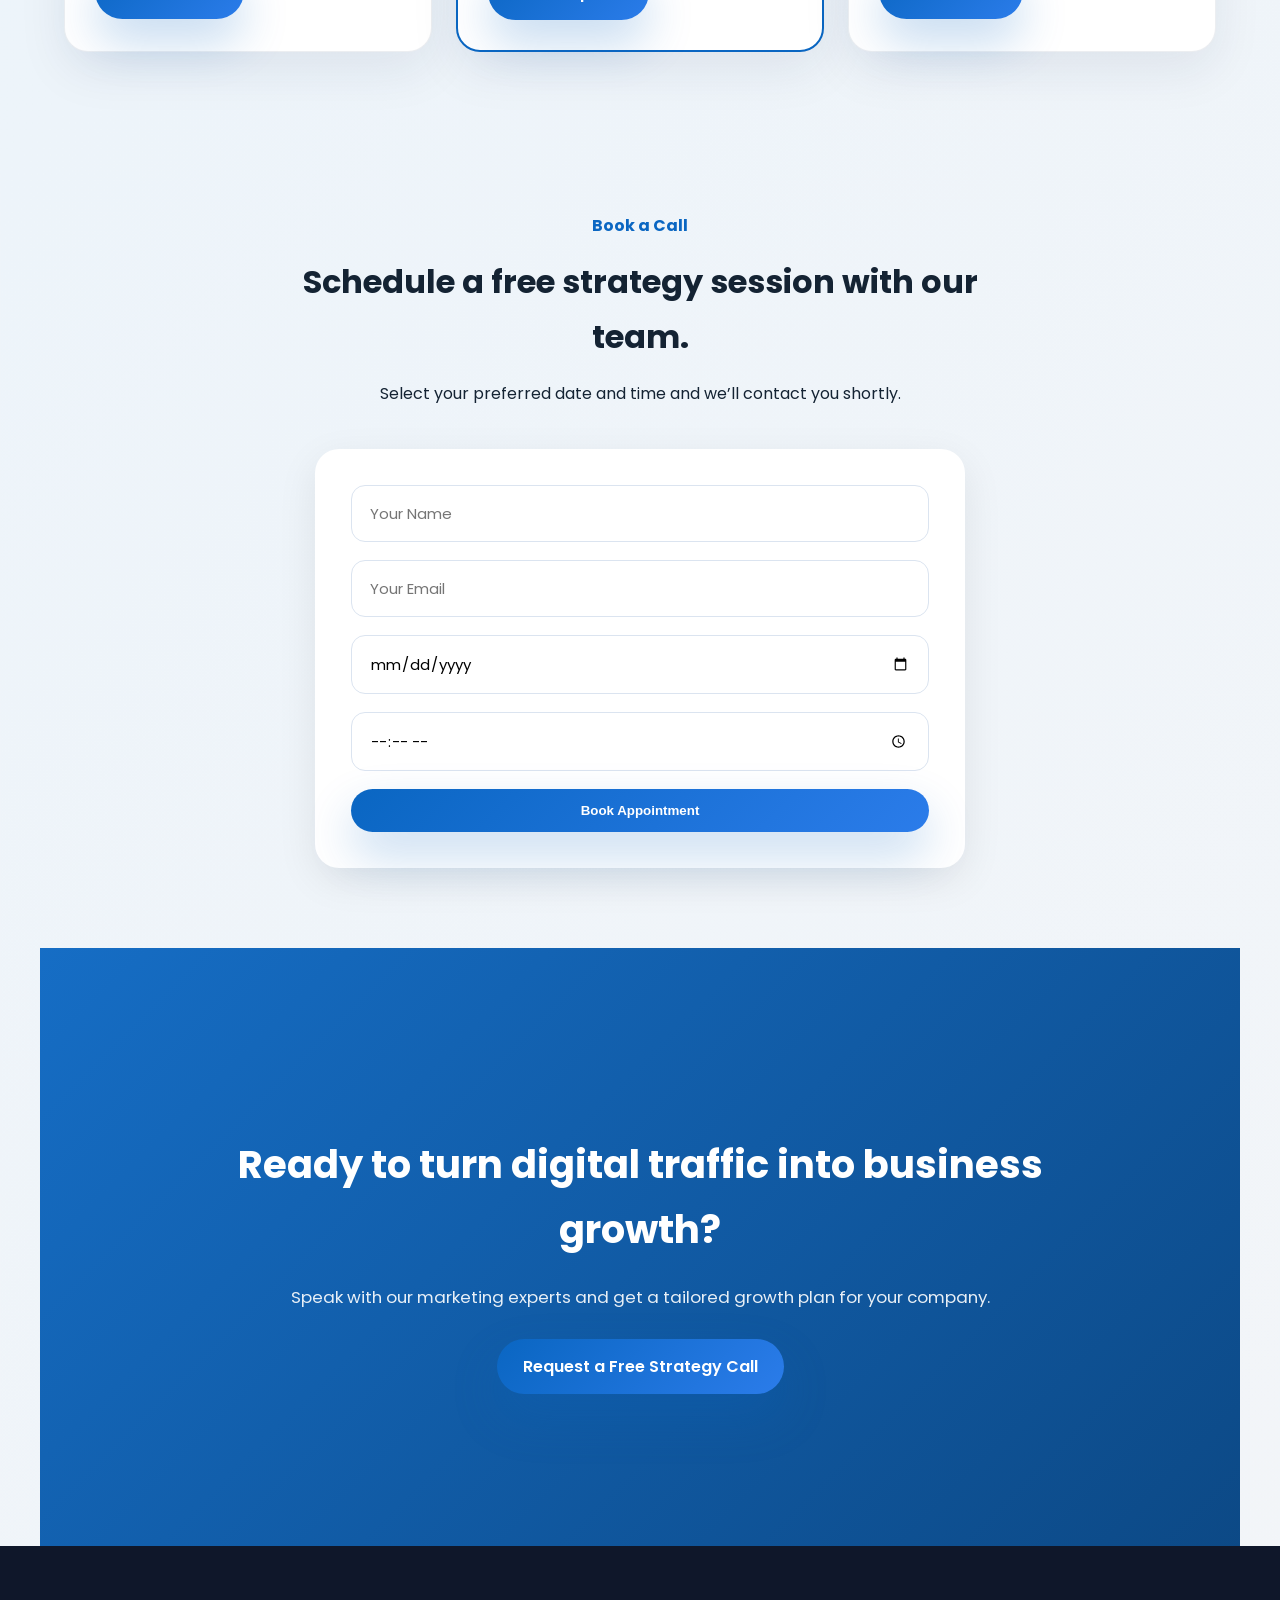
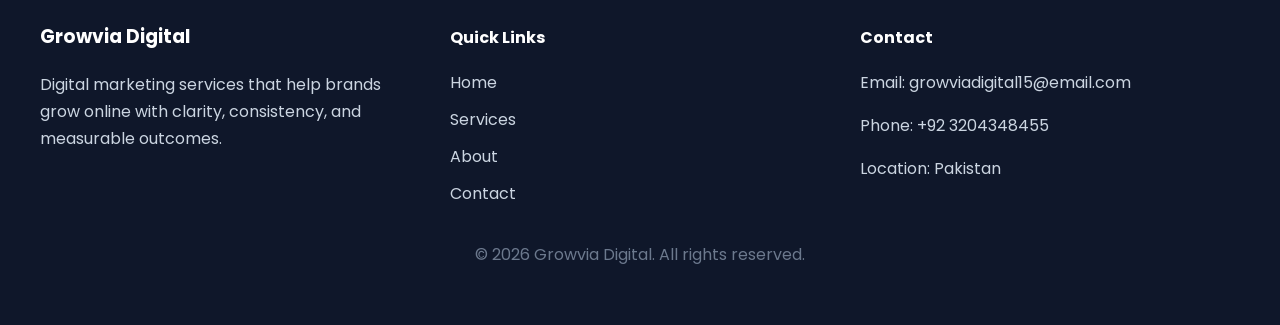
==== commit cab49ea1: "fixed the all pages" ====
--- a/index.html
+++ b/index.html
@@ -1,6 +1,7 @@
 <!DOCTYPE html>
 <html lang="en">
 <head>
+  <link rel="icon" type="image/png" href="favicon.png">
   <meta charset="UTF-8">
   <meta name="viewport" content="width=device-width, initial-scale=1.0">
   <meta name="description" content="Growvia Digital helps businesses grow online with performance marketing, SEO, and paid media services.">
@@ -23,7 +24,7 @@
     </div>
     <nav class="navbar" aria-label="Main navigation">
       
-  <img src="d:\Downloads\growvai-logo.png.png" alt="Growvia Digital Logo">
+  <img src="growvai-logo.png" alt="Growvia Digital Logo" class="site-logo">
 
       <button class="menu-toggle" aria-label="Toggle navigation" aria-expanded="false">
         <span></span>
--- a/style.css
+++ b/style.css
@@ -1534,8 +1534,8 @@
 body.dark-mode .loader-wrapper {
   background: #0f172a;
 }
-.brand img {
-  height: 46px;
-  width: auto;
+.site-logo{
+  width: 180px;
+  height: auto;
   display: block;
-}
+}
